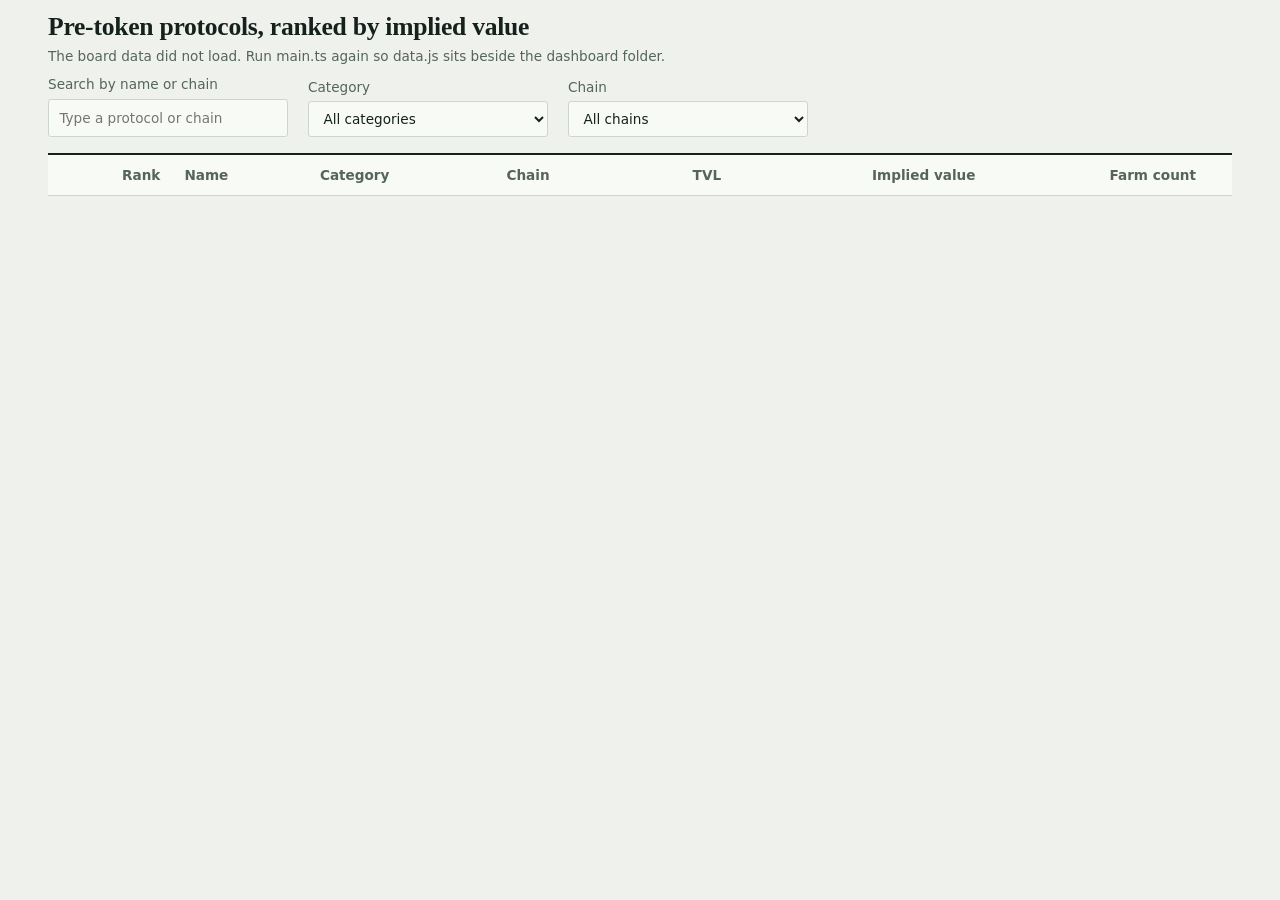
==== dashboard/index.html @ 95550960 "radar: model, dashboard, screenshots, dossier" ====
<!doctype html>
<html lang="en">
<head>
<meta charset="utf-8">
<meta name="viewport" content="width=device-width, initial-scale=1">
<title>Token Radar: pre-token protocols ranked by implied value</title>
<link rel="stylesheet" href="app.css">
</head>
<body>
<a class="skip" href="#board">Skip to the board</a>
<header class="top">
  <h1>Pre-token protocols, ranked by implied value</h1>
  <p id="meta" class="meta"></p>
</header>
<main class="layout">
  <section class="board-wrap" aria-label="Ranked board">
    <form class="filters" role="search" onsubmit="return false">
      <label>Search by name or chain
        <input id="q" type="search" autocomplete="off" placeholder="Type a protocol or chain">
      </label>
      <label>Category
        <select id="category"><option value="all">All categories</option></select>
      </label>
      <label>Chain
        <select id="chain"><option value="all">All chains</option></select>
      </label>
      <p id="count" class="count" aria-live="polite"></p>
    </form>
    <div class="table-scroll">
      <table id="board" tabindex="-1">
        <caption class="sr">Protocols with no token, highest implied value first. Select a row to see its farm steps.</caption>
        <thead>
          <tr>
            <th scope="col" class="num" aria-sort="none" data-sort="rank"><button type="button" class="sort">Rank<span class="arrow" aria-hidden="true"></span></button></th>
            <th scope="col">Name</th>
            <th scope="col">Category</th>
            <th scope="col">Chain</th>
            <th scope="col" class="num" aria-sort="none" data-sort="tvl"><button type="button" class="sort">TVL<span class="arrow" aria-hidden="true"></span></button></th>
            <th scope="col" class="num" aria-sort="none" data-sort="implied"><button type="button" class="sort">Implied value<span class="arrow" aria-hidden="true"></span></button></th>
            <th scope="col" class="num">Farm count</th>
            <th scope="col" class="go"><span class="sr">Open</span></th>
          </tr>
        </thead>
        <tbody id="rows"></tbody>
      </table>
    </div>
    <p id="empty" class="empty" hidden>No protocol matches. Clear the search or pick All categories.</p>
  </section>
  <aside id="detail" class="detail" aria-label="Protocol details" hidden></aside>
</main>
<script src="../data.js"></script>
<script src="app.js"></script>
</body>
</html>
---- dashboard/app.css ----
:root {
  --paper: #eef1ec;
  --panel: #f8faf6;
  --ink: #15211d;
  --muted: #55645d;
  --rule: #cdd6cd;
  --sweep: #1d5c4a;
  --sweep-soft: #d7e8df;
  --warn: #8a4b12;
  --serif: "Iowan Old Style", "Palatino Linotype", Palatino, Georgia, serif;
  --sans: system-ui, -apple-system, "Segoe UI", Roboto, sans-serif;
}
* { box-sizing: border-box; }
html { background: var(--paper); color: var(--ink); font: 16px/1.5 var(--sans); }
body { margin: 0; }
.sr { position: absolute; width: 1px; height: 1px; overflow: hidden; clip: rect(0 0 0 0); white-space: nowrap; }
.skip { position: absolute; left: -999px; top: 0; background: var(--ink); color: #fff; padding: .5rem 1rem; }
.skip:focus { left: 0; z-index: 10; }
:focus-visible { outline: 3px solid var(--sweep); outline-offset: 2px; }

.top { padding: .75rem clamp(1rem, 4vw, 3rem) .5rem; max-height: 30vh; overflow: hidden; }
.top h1 { font: 600 clamp(1.2rem, 2.2vw, 1.6rem)/1.2 var(--serif); margin: 0 0 .2rem; letter-spacing: -.01em; }
.meta { margin: 0; color: var(--muted); max-width: 90ch; font-size: .85rem; }

.layout { display: grid; grid-template-columns: minmax(0, 1fr); gap: 1.5rem; padding: 0 clamp(1rem, 4vw, 3rem) 3rem; align-items: start; }
.layout.has-detail { grid-template-columns: minmax(0, 1fr) minmax(300px, 400px); }

.filters { display: flex; flex-wrap: wrap; gap: 1rem 1.25rem; align-items: end; margin-bottom: 1rem; }
.filters label { display: grid; gap: .25rem; font-size: .85rem; color: var(--muted); }
.filters input, .filters select { font: inherit; color: var(--ink); background: var(--panel); border: 1px solid var(--rule); border-radius: 3px; padding: .5rem .65rem; min-width: 15rem; }
.count { margin: 0 0 .5rem; font-size: .9rem; color: var(--muted); }

.table-scroll { overflow-x: auto; border-top: 2px solid var(--ink); background: var(--panel); }
table { width: 100%; border-collapse: collapse; font-size: .95rem; }
th, td { padding: .6rem .75rem; text-align: left; border-bottom: 1px solid var(--rule); white-space: nowrap; }
th { font-weight: 600; font-size: .85rem; color: var(--muted); background: var(--panel); position: sticky; top: 0; }
.num { text-align: right; font-variant-numeric: tabular-nums; }
td.name { font: 600 1.05rem var(--serif); white-space: normal; min-width: 11rem; }
td.name button { all: unset; cursor: pointer; border-bottom: 1px solid transparent; }
td.name button:hover { border-bottom-color: var(--sweep); }
td.name button:focus-visible { outline: 3px solid var(--sweep); outline-offset: 2px; }
td.chain { white-space: normal; max-width: 14rem; }
tbody tr { cursor: pointer; }
tbody tr:hover { background: var(--sweep-soft); }
tbody tr[aria-selected="true"] { background: var(--sweep-soft); box-shadow: inset 4px 0 0 var(--sweep); }
td.implied { font-weight: 700; color: var(--sweep); }
.empty { padding: 1.5rem 0; color: var(--muted); }

.detail { position: sticky; top: 1rem; background: var(--panel); border: 1px solid var(--rule); border-top: 4px solid var(--sweep); padding: 1.25rem; max-height: calc(100vh - 2rem); overflow-y: auto; }
.detail[hidden], .empty[hidden] { display: none; }
.detail-head { display: flex; justify-content: space-between; gap: 1rem; }
.detail h2 { font: 600 1.6rem/1.15 var(--serif); margin: 0 0 .25rem; }
.detail .sub { margin: 0; color: var(--muted); font-size: .9rem; }
.close { font: inherit; background: none; border: 1px solid var(--ink); border-radius: 3px; padding: .3rem .7rem; cursor: pointer; align-self: start; color: var(--ink); }
.close:hover { background: var(--ink); color: var(--panel); }
.facts { display: grid; grid-template-columns: 1fr 1fr; gap: .75rem 1rem; margin: 1.25rem 0; }
.facts div { border-left: 2px solid var(--rule); padding-left: .6rem; }
.facts dt { font-size: .8rem; color: var(--muted); }
.facts dd { margin: 0; font-weight: 600; font-variant-numeric: tabular-nums; }
.detail h3 { font: 600 1.05rem var(--serif); margin: 1rem 0 .5rem; }
.steps { margin: 0; padding-left: 1.4rem; display: grid; gap: .8rem; }
.steps li::marker { color: var(--sweep); font-weight: 700; }
.steps .meta-line { display: block; font-size: .82rem; color: var(--muted); margin-top: .15rem; }
.note { font-size: .82rem; color: var(--warn); margin-top: 1rem; }

@media (max-width: 900px) {
  .layout.has-detail { grid-template-columns: minmax(0, 1fr); }
  .detail { position: static; max-height: none; order: -1; }
  .filters input, .filters select { min-width: 0; width: 100%; }
  .filters label { flex: 1 1 14rem; }
}
@media (prefers-reduced-motion: no-preference) {
  .detail:not([hidden]) { animation: open .18s ease-out; }
  @keyframes open { from { opacity: 0; transform: translateX(12px); } to { opacity: 1; transform: none; } }
}

button.sort { all: unset; cursor: pointer; font: inherit; color: inherit; }
button.sort:hover, th[aria-sort="ascending"] button.sort, th[aria-sort="descending"] button.sort { color: var(--sweep); text-decoration: underline; }
button.sort:focus-visible { outline: 3px solid var(--sweep); outline-offset: 2px; }
td.go, th.go { width: 1.5rem; text-align: center; color: var(--muted); font-size: 1.4rem; line-height: 1; }
tbody tr:hover td.go, tbody tr[aria-selected="true"] td.go { color: var(--sweep); }
tbody tr[aria-selected="true"] td.go { transform: rotate(90deg); }
.build { border: 1px solid var(--rule); border-left: 3px solid var(--sweep); padding: .6rem .8rem; margin-bottom: 1rem; }
.build h3 { margin-top: 0; }
.build .formula { font: .82rem/1.4 ui-monospace, Menlo, Consolas, monospace; margin: 0 0 .6rem; }
.build .sub { margin: 0 0 .3rem; }
.drivers { margin: 0 0 .6rem; padding-left: 1.4rem; display: grid; gap: .4rem; font-size: .9rem; }
.band { margin: 0; font-weight: 600; }
.band .meta-line { display: block; font-weight: 400; font-size: .8rem; color: var(--muted); }
.drivers .meta-line { display: block; font-size: .8rem; color: var(--muted); }
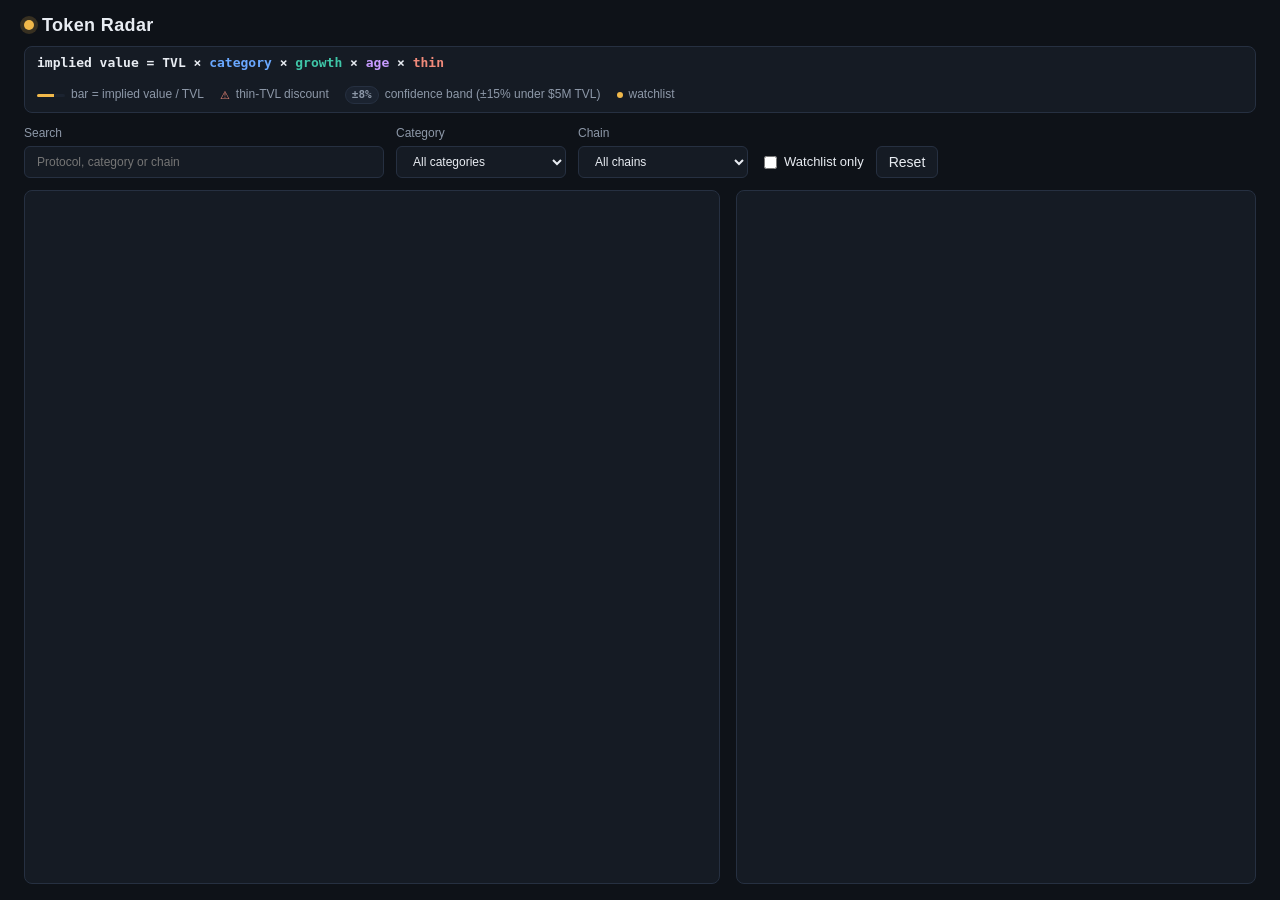
==== commit f00c327b: "radar: real category multipliers, sortable headers, clearer labels" ====
--- a/dashboard/index.html
+++ b/dashboard/index.html
@@ -3,51 +3,42 @@
 <head>
 <meta charset="utf-8">
 <meta name="viewport" content="width=device-width, initial-scale=1">
-<title>Token Radar: pre-token protocols ranked by implied value</title>
+<title>Token Radar · pre-token protocols by implied value</title>
 <link rel="stylesheet" href="app.css">
 </head>
 <body>
-<a class="skip" href="#board">Skip to the board</a>
 <header class="top">
-  <h1>Pre-token protocols, ranked by implied value</h1>
+  <div class="brand"><span class="dot" aria-hidden="true"></span><h1>Token Radar</h1></div>
   <p id="meta" class="meta"></p>
 </header>
+
+<section class="legend" aria-label="How implied value is computed">
+  <code class="formula">implied value = TVL × <b class="c-cat">category</b> × <b class="c-gro">growth</b> × <b class="c-age">age</b> × <b class="c-thin">thin</b></code>
+  <ul id="legend-terms" class="terms"></ul>
+  <p class="keys"><span class="key"><i class="kbar"><i></i></i> bar = implied value / TVL</span><span class="key"><span class="warn">⚠</span> thin-TVL discount</span><span class="key"><span class="chip">±8%</span> confidence band (±15% under $5M TVL)</span><span class="key"><span class="wdot"></span> watchlist</span></p>
+</section>
+
+<form class="filters" role="search" onsubmit="return false">
+  <label class="grow">Search<input id="q" type="search" autocomplete="off" placeholder="Protocol, category or chain"></label>
+  <label>Category<select id="category"><option value="">All categories</option></select></label>
+  <label>Chain<select id="chain"><option value="">All chains</option></select></label>
+  <label class="check"><input id="watch" type="checkbox"> Watchlist only</label>
+  <button id="reset" type="button">Reset</button>
+  <p id="count" class="count" aria-live="polite"></p>
+</form>
+
 <main class="layout">
-  <section class="board-wrap" aria-label="Ranked board">
-    <form class="filters" role="search" onsubmit="return false">
-      <label>Search by name or chain
-        <input id="q" type="search" autocomplete="off" placeholder="Type a protocol or chain">
-      </label>
-      <label>Category
-        <select id="category"><option value="all">All categories</option></select>
-      </label>
-      <label>Chain
-        <select id="chain"><option value="all">All chains</option></select>
-      </label>
-      <p id="count" class="count" aria-live="polite"></p>
-    </form>
-    <div class="table-scroll">
-      <table id="board" tabindex="-1">
-        <caption class="sr">Protocols with no token, highest implied value first. Select a row to see its farm steps.</caption>
-        <thead>
-          <tr>
-            <th scope="col" class="num" aria-sort="none" data-sort="rank"><button type="button" class="sort">Rank<span class="arrow" aria-hidden="true"></span></button></th>
-            <th scope="col">Name</th>
-            <th scope="col">Category</th>
-            <th scope="col">Chain</th>
-            <th scope="col" class="num" aria-sort="none" data-sort="tvl"><button type="button" class="sort">TVL<span class="arrow" aria-hidden="true"></span></button></th>
-            <th scope="col" class="num" aria-sort="none" data-sort="implied"><button type="button" class="sort">Implied value<span class="arrow" aria-hidden="true"></span></button></th>
-            <th scope="col" class="num">Farm count</th>
-            <th scope="col" class="go"><span class="sr">Open</span></th>
-          </tr>
-        </thead>
-        <tbody id="rows"></tbody>
-      </table>
-    </div>
-    <p id="empty" class="empty" hidden>No protocol matches. Clear the search or pick All categories.</p>
-  </section>
-  <aside id="detail" class="detail" aria-label="Protocol details" hidden></aside>
+  <div class="table-scroll">
+    <table id="board">
+      <caption class="sr">Pre-token protocols. Click a column header to sort, click a row to open its detail.</caption>
+      <thead><tr id="head"></tr></thead>
+      <tbody id="rows"></tbody>
+    </table>
+    <p id="empty" class="empty" hidden>No protocol matches these filters.</p>
+  </div>
+  <aside id="detail" class="detail" aria-live="polite" aria-label="Protocol detail"></aside>
 </main>
+
 <script src="../data.js"></script>
 <script src="app.js"></script>
 </body>
--- a/dashboard/app.css
+++ b/dashboard/app.css
@@ -1,90 +1,146 @@
 :root {
-  --paper: #eef1ec;
-  --panel: #f8faf6;
-  --ink: #15211d;
-  --muted: #55645d;
-  --rule: #cdd6cd;
-  --sweep: #1d5c4a;
-  --sweep-soft: #d7e8df;
-  --warn: #8a4b12;
-  --serif: "Iowan Old Style", "Palatino Linotype", Palatino, Georgia, serif;
-  --sans: system-ui, -apple-system, "Segoe UI", Roboto, sans-serif;
+  --bg: #0e1218;
+  --panel: #151b24;
+  --panel-2: #1b2330;
+  --line: #263041;
+  --text: #e8ecf2;
+  --muted: #8d98a8;
+  --accent: #f0b84a;
+  --cat: #6aa8ff;
+  --gro: #3fc6a8;
+  --age: #c79bff;
+  --thin: #f08a7a;
+  --up: #3fc6a8;
+  --down: #ef7d70;
+  --s1: 4px;
+  --s2: 8px;
+  --s3: 12px;
+  --s4: 16px;
+  --s5: 24px;
+  --mono: ui-monospace, "SF Mono", "JetBrains Mono", Menlo, Consolas, monospace;
 }
 * { box-sizing: border-box; }
-html { background: var(--paper); color: var(--ink); font: 16px/1.5 var(--sans); }
-body { margin: 0; }
-.sr { position: absolute; width: 1px; height: 1px; overflow: hidden; clip: rect(0 0 0 0); white-space: nowrap; }
-.skip { position: absolute; left: -999px; top: 0; background: var(--ink); color: #fff; padding: .5rem 1rem; }
-.skip:focus { left: 0; z-index: 10; }
-:focus-visible { outline: 3px solid var(--sweep); outline-offset: 2px; }
+html, body { margin: 0; height: 100%; }
+body {
+  display: flex; flex-direction: column;
+  background: var(--bg); color: var(--text);
+  font: 14px/1.45 -apple-system, "Segoe UI", Inter, Roboto, "Helvetica Neue", Arial, sans-serif;
+  font-variant-numeric: tabular-nums;
+}
+.sr { position: absolute; width: 1px; height: 1px; overflow: hidden; clip: rect(0 0 0 0); }
 
-.top { padding: .75rem clamp(1rem, 4vw, 3rem) .5rem; max-height: 30vh; overflow: hidden; }
-.top h1 { font: 600 clamp(1.2rem, 2.2vw, 1.6rem)/1.2 var(--serif); margin: 0 0 .2rem; letter-spacing: -.01em; }
-.meta { margin: 0; color: var(--muted); max-width: 90ch; font-size: .85rem; }
+.top { display: flex; align-items: baseline; gap: var(--s4); padding: var(--s3) var(--s5) var(--s2); }
+.brand { display: flex; align-items: center; gap: var(--s2); }
+.dot { width: 10px; height: 10px; border-radius: 50%; background: var(--accent); box-shadow: 0 0 0 4px rgba(240,184,74,.18); }
+h1 { margin: 0; font-size: 18px; letter-spacing: .02em; }
+.meta { margin: 0; color: var(--muted); font-size: 13px; }
+.meta b { color: var(--text); font-weight: 600; }
 
-.layout { display: grid; grid-template-columns: minmax(0, 1fr); gap: 1.5rem; padding: 0 clamp(1rem, 4vw, 3rem) 3rem; align-items: start; }
-.layout.has-detail { grid-template-columns: minmax(0, 1fr) minmax(300px, 400px); }
+.legend { display: flex; align-items: center; gap: var(--s4); margin: 0 var(--s5) var(--s3); padding: var(--s2) var(--s3); background: var(--panel); border: 1px solid var(--line); border-radius: 8px; }
+.formula { font: 600 13px var(--mono); white-space: nowrap; }
+.formula b { font-weight: 700; }
+.terms { flex: 1; display: grid; grid-template-columns: 1fr 1fr; gap: var(--s1) var(--s5); margin: 0; padding: 0; list-style: none; color: var(--muted); font-size: 12px; }
+.terms li::before { content: ""; display: inline-block; width: 8px; height: 8px; border-radius: 2px; margin-right: 6px; background: var(--k); }
+.terms b { color: var(--text); font-weight: 600; }
+.c-cat { color: var(--cat); } .c-gro { color: var(--gro); } .c-age { color: var(--age); } .c-thin { color: var(--thin); }
 
-.filters { display: flex; flex-wrap: wrap; gap: 1rem 1.25rem; align-items: end; margin-bottom: 1rem; }
-.filters label { display: grid; gap: .25rem; font-size: .85rem; color: var(--muted); }
-.filters input, .filters select { font: inherit; color: var(--ink); background: var(--panel); border: 1px solid var(--rule); border-radius: 3px; padding: .5rem .65rem; min-width: 15rem; }
-.count { margin: 0 0 .5rem; font-size: .9rem; color: var(--muted); }
+.filters { display: flex; align-items: end; gap: var(--s3); padding: 0 var(--s5) var(--s3); }
+.filters label { display: flex; flex-direction: column; gap: var(--s1); color: var(--muted); font-size: 12px; }
+.filters .grow { flex: 1; max-width: 360px; }
+input[type=search], select, button {
+  height: 32px; padding: 0 var(--s3); background: var(--panel); color: var(--text);
+  border: 1px solid var(--line); border-radius: 6px; font: inherit;
+}
+select { min-width: 170px; }
+button { cursor: pointer; }
+button:hover, select:hover, input:hover { border-color: #3a475d; }
+:focus-visible { outline: 2px solid var(--accent); outline-offset: 1px; }
+.filters .check { flex-direction: row; align-items: center; height: 32px; color: var(--text); font-size: 13px; }
+.count { margin: 0 0 0 auto; height: 32px; display: flex; align-items: center; color: var(--muted); font-size: 13px; }
 
-.table-scroll { overflow-x: auto; border-top: 2px solid var(--ink); background: var(--panel); }
-table { width: 100%; border-collapse: collapse; font-size: .95rem; }
-th, td { padding: .6rem .75rem; text-align: left; border-bottom: 1px solid var(--rule); white-space: nowrap; }
-th { font-weight: 600; font-size: .85rem; color: var(--muted); background: var(--panel); position: sticky; top: 0; }
-.num { text-align: right; font-variant-numeric: tabular-nums; }
-td.name { font: 600 1.05rem var(--serif); white-space: normal; min-width: 11rem; }
-td.name button { all: unset; cursor: pointer; border-bottom: 1px solid transparent; }
-td.name button:hover { border-bottom-color: var(--sweep); }
-td.name button:focus-visible { outline: 3px solid var(--sweep); outline-offset: 2px; }
-td.chain { white-space: normal; max-width: 14rem; }
+.layout { flex: 1; min-height: 0; display: grid; grid-template-columns: minmax(0, 1fr) 520px; gap: var(--s4); padding: 0 var(--s5) var(--s4); }
+.table-scroll { overflow: auto; background: var(--panel); border: 1px solid var(--line); border-radius: 8px; }
+table { width: 100%; border-collapse: collapse; }
+#board { table-layout: fixed; }
+#board th:nth-child(1) { width: 62px; } #board th:nth-child(2) { width: 21%; } #board th:nth-child(3) { width: 16%; } #board th:nth-child(4) { width: 14%; }
+#board th:nth-child(5) { width: 84px; } #board th:nth-child(6) { width: 74px; } #board th:nth-child(7) { width: 176px; } #board th:nth-child(8) { width: 124px; }
+th { position: sticky; top: 0; z-index: 1; background: var(--panel-2); text-align: left; font-size: 12px; font-weight: 600; color: var(--muted); border-bottom: 1px solid var(--line); padding: 0; white-space: nowrap; }
+th button { all: unset; box-sizing: border-box; display: flex; align-items: center; gap: 4px; width: 100%; padding: 9px 10px; white-space: nowrap; cursor: pointer; }
+th.num button { justify-content: flex-end; }
+th button:hover { color: var(--text); }
+th[aria-sort=ascending] button, th[aria-sort=descending] button { color: var(--accent); }
+th[aria-sort=ascending] .arr::after { content: "▲"; }
+th[aria-sort=descending] .arr::after { content: "▼"; }
+.arr::after { content: "⇅"; }
+th[aria-sort=none] .arr { opacity: .45; }
+.arr { font-size: 10px; width: 10px; }
+th[aria-sort=ascending] .arr, th[aria-sort=descending] .arr { font-size: 9px; }
+td { padding: 7px 10px; border-bottom: 1px solid #1d2531; white-space: nowrap; overflow: hidden; text-overflow: ellipsis; max-width: 150px; }
+td.name { max-width: 210px; }
+td.num, th.num { text-align: right; font-family: var(--mono); font-size: 13px; }
 tbody tr { cursor: pointer; }
-tbody tr:hover { background: var(--sweep-soft); }
-tbody tr[aria-selected="true"] { background: var(--sweep-soft); box-shadow: inset 4px 0 0 var(--sweep); }
-td.implied { font-weight: 700; color: var(--sweep); }
-.empty { padding: 1.5rem 0; color: var(--muted); }
+tbody tr:hover { background: #19212d; }
+tbody tr.sel { background: rgba(240,184,74,.12); box-shadow: inset 3px 0 0 var(--accent); }
+td.name { font-weight: 600; }
+td.name .w { display: inline-block; width: 6px; height: 6px; margin-right: 7px; border-radius: 50%; background: var(--accent); vertical-align: 2px; }
+td.muted { color: var(--muted); }
+.up { color: var(--up); } .down { color: var(--down); }
+.val { color: var(--accent); font-weight: 600; }
+.empty { padding: var(--s5); color: var(--muted); text-align: center; }
 
-.detail { position: sticky; top: 1rem; background: var(--panel); border: 1px solid var(--rule); border-top: 4px solid var(--sweep); padding: 1.25rem; max-height: calc(100vh - 2rem); overflow-y: auto; }
-.detail[hidden], .empty[hidden] { display: none; }
-.detail-head { display: flex; justify-content: space-between; gap: 1rem; }
-.detail h2 { font: 600 1.6rem/1.15 var(--serif); margin: 0 0 .25rem; }
-.detail .sub { margin: 0; color: var(--muted); font-size: .9rem; }
-.close { font: inherit; background: none; border: 1px solid var(--ink); border-radius: 3px; padding: .3rem .7rem; cursor: pointer; align-self: start; color: var(--ink); }
-.close:hover { background: var(--ink); color: var(--panel); }
-.facts { display: grid; grid-template-columns: 1fr 1fr; gap: .75rem 1rem; margin: 1.25rem 0; }
-.facts div { border-left: 2px solid var(--rule); padding-left: .6rem; }
-.facts dt { font-size: .8rem; color: var(--muted); }
-.facts dd { margin: 0; font-weight: 600; font-variant-numeric: tabular-nums; }
-.detail h3 { font: 600 1.05rem var(--serif); margin: 1rem 0 .5rem; }
-.steps { margin: 0; padding-left: 1.4rem; display: grid; gap: .8rem; }
-.steps li::marker { color: var(--sweep); font-weight: 700; }
-.steps .meta-line { display: block; font-size: .82rem; color: var(--muted); margin-top: .15rem; }
-.note { font-size: .82rem; color: var(--warn); margin-top: 1rem; }
+.detail { overflow: auto; background: var(--panel); border: 1px solid var(--line); border-radius: 8px; padding: var(--s4); }
+.detail h2 { margin: 0; font-size: 20px; }
+.detail h3 { margin: var(--s4) 0 var(--s2); font-size: 11px; font-weight: 600; letter-spacing: .08em; text-transform: uppercase; color: var(--muted); }
+.sub { margin: 2px 0 0; color: var(--muted); font-size: 13px; }
+.big { display: flex; align-items: baseline; gap: var(--s3); margin-top: var(--s3); }
+.big .n { font: 700 30px var(--mono); color: var(--accent); }
+.big .l { color: var(--muted); font-size: 12px; }
+.band { margin-top: var(--s2); }
+.band .bar { position: relative; height: 8px; border-radius: 4px; background: var(--panel-2); }
+.band .rng { position: absolute; top: 0; bottom: 0; border-radius: 4px; background: linear-gradient(90deg, rgba(240,184,74,.25), rgba(240,184,74,.7), rgba(240,184,74,.25)); }
+.band .mid { position: absolute; top: -3px; width: 2px; height: 14px; background: var(--text); }
+.band .lab { display: flex; justify-content: space-between; margin-top: var(--s1); font: 12px var(--mono); color: var(--muted); }
+.factors { display: grid; grid-template-columns: repeat(4, 1fr); gap: var(--s2); }
+.fac { background: var(--panel-2); border-radius: 6px; padding: var(--s2) var(--s3); border-top: 3px solid var(--k); }
+.fac .k { font-size: 11px; color: var(--muted); }
+.fac .v { font: 700 18px var(--mono); color: var(--k); }
+.fac .why { margin-top: 2px; font-size: 11px; line-height: 1.35; color: var(--muted); }
+.eq { margin: var(--s2) 0 0; font: 12px var(--mono); color: var(--muted); }
+.eq b { color: var(--text); }
+.farm { width: 100%; font-size: 12px; }
+.farm th { position: static; padding: 6px var(--s2); }
+.farm { table-layout: fixed; }
+.farm th:nth-child(1) { width: 26px; } .farm th:nth-child(3) { width: 138px; } .farm th:nth-child(4) { width: 70px; }
+.farm td { overflow: visible; text-overflow: clip; }
+.farm td { padding: 5px var(--s2); white-space: normal; max-width: none; vertical-align: top; line-height: 1.35; }
+.farm td.i { color: var(--muted); width: 18px; }
+.farm td.c, .farm td.t { font-family: var(--mono); white-space: nowrap; text-align: right; }
+.farm tfoot td { font-weight: 600; border-bottom: 0; color: var(--text); }
+.hint { color: var(--muted); }
+.hint h2 { color: var(--text); }
+.mults { display: grid; grid-template-columns: auto 1fr; gap: 2px var(--s4); margin: var(--s2) 0 0; font: 12px var(--mono); }
+.mults dt { color: var(--muted); } .mults dd { margin: 0; text-align: right; color: var(--cat); }
 
-@media (max-width: 900px) {
-  .layout.has-detail { grid-template-columns: minmax(0, 1fr); }
-  .detail { position: static; max-height: none; order: -1; }
-  .filters input, .filters select { min-width: 0; width: 100%; }
-  .filters label { flex: 1 1 14rem; }
-}
-@media (prefers-reduced-motion: no-preference) {
-  .detail:not([hidden]) { animation: open .18s ease-out; }
-  @keyframes open { from { opacity: 0; transform: translateX(12px); } to { opacity: 1; transform: none; } }
+@media (max-width: 1100px) {
+  .layout { grid-template-columns: 1fr; }
+  .legend { flex-direction: column; align-items: start; }
+  .filters { flex-wrap: wrap; }
 }
 
-button.sort { all: unset; cursor: pointer; font: inherit; color: inherit; }
-button.sort:hover, th[aria-sort="ascending"] button.sort, th[aria-sort="descending"] button.sort { color: var(--sweep); text-decoration: underline; }
-button.sort:focus-visible { outline: 3px solid var(--sweep); outline-offset: 2px; }
-td.go, th.go { width: 1.5rem; text-align: center; color: var(--muted); font-size: 1.4rem; line-height: 1; }
-tbody tr:hover td.go, tbody tr[aria-selected="true"] td.go { color: var(--sweep); }
-tbody tr[aria-selected="true"] td.go { transform: rotate(90deg); }
-.build { border: 1px solid var(--rule); border-left: 3px solid var(--sweep); padding: .6rem .8rem; margin-bottom: 1rem; }
-.build h3 { margin-top: 0; }
-.build .formula { font: .82rem/1.4 ui-monospace, Menlo, Consolas, monospace; margin: 0 0 .6rem; }
-.build .sub { margin: 0 0 .3rem; }
-.drivers { margin: 0 0 .6rem; padding-left: 1.4rem; display: grid; gap: .4rem; font-size: .9rem; }
-.band { margin: 0; font-weight: 600; }
-.band .meta-line { display: block; font-weight: 400; font-size: .8rem; color: var(--muted); }
-.drivers .meta-line { display: block; font-size: .8rem; color: var(--muted); }
+.chip { display: inline-block; padding: 0 6px; border: 1px solid var(--line); border-radius: 9px; background: var(--panel-2); color: var(--muted); font: 600 11px/16px var(--mono); }
+.vtop { display: flex; align-items: center; justify-content: flex-end; gap: 6px; }
+.vnum { min-width: 48px; text-align: right; }
+.warn { color: var(--thin); font-size: 11px; line-height: 1; font-weight: 400; }
+.ratio { height: 3px; margin-top: 3px; border-radius: 2px; background: var(--panel-2); overflow: hidden; }
+.ratio i { display: block; height: 100%; background: var(--accent); opacity: .75; }
+td.val { overflow: visible; max-width: none; padding-top: 5px; padding-bottom: 5px; }
+.keys { display: flex; flex-wrap: wrap; gap: var(--s1) var(--s4); margin: 0; flex-basis: 100%; color: var(--muted); font-size: 12px; }
+.legend { flex-wrap: wrap; }
+.key { display: inline-flex; align-items: center; gap: 6px; }
+.kbar { display: inline-block; width: 28px; height: 3px; border-radius: 2px; background: var(--panel-2); overflow: hidden; }
+.kbar i { display: block; width: 60%; height: 100%; background: var(--accent); }
+.wdot { width: 6px; height: 6px; border-radius: 50%; background: var(--accent); }
+.big .chip { align-self: center; }
+.big .rangeTxt { font: 12px var(--mono); color: var(--text); }
+
+th.num { font-family: inherit; font-size: 12px; }
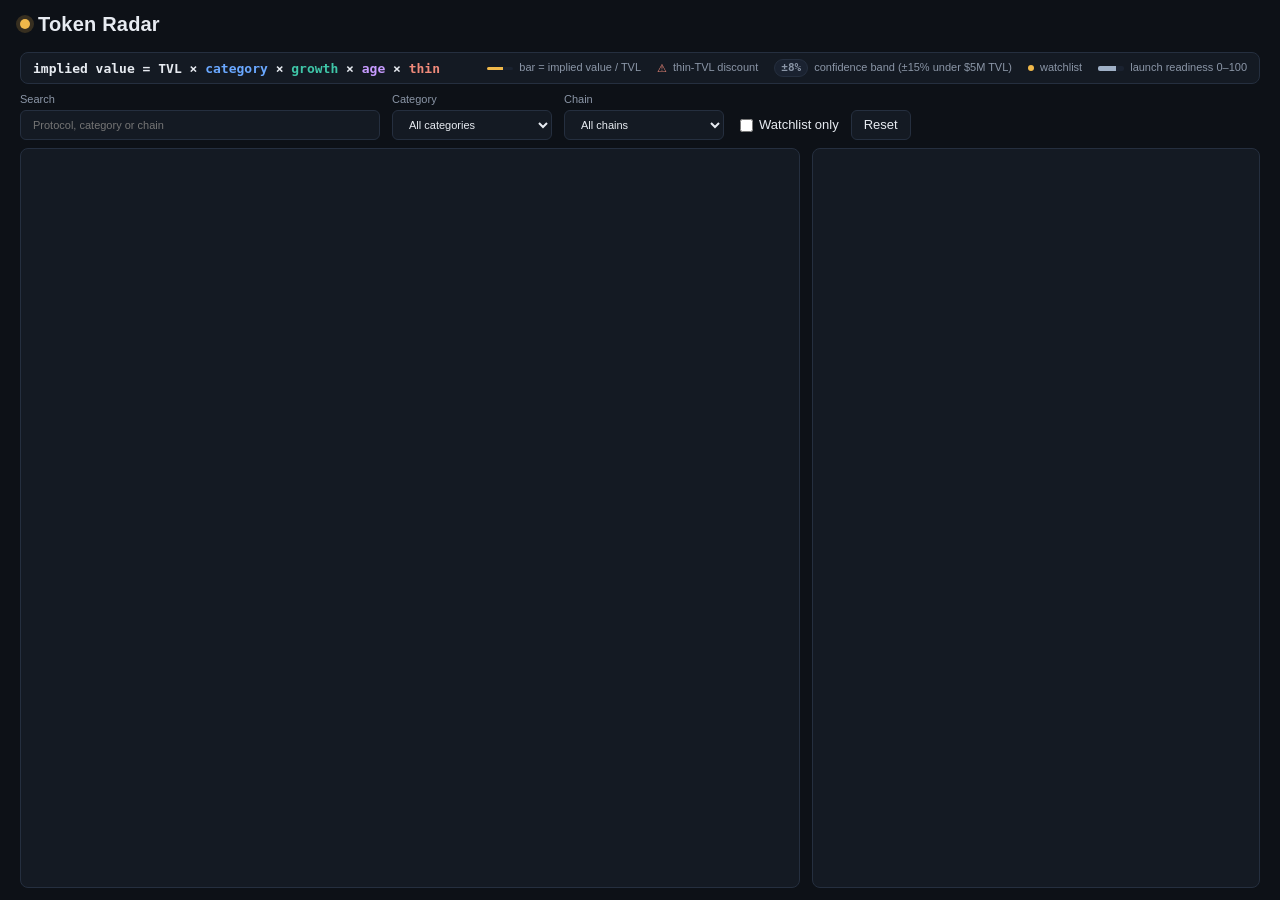
==== commit 6935152e: "radar v3: readiness, why-lines, formula trace, stat strip" ====
--- a/dashboard/index.html
+++ b/dashboard/index.html
@@ -12,10 +12,11 @@
   <p id="meta" class="meta"></p>
 </header>
 
+<section class="strip" id="strip" aria-label="Summary of the rows shown"></section>
+
 <section class="legend" aria-label="How implied value is computed">
-  <code class="formula">implied value = TVL × <b class="c-cat">category</b> × <b class="c-gro">growth</b> × <b class="c-age">age</b> × <b class="c-thin">thin</b></code>
-  <ul id="legend-terms" class="terms"></ul>
-  <p class="keys"><span class="key"><i class="kbar"><i></i></i> bar = implied value / TVL</span><span class="key"><span class="warn">⚠</span> thin-TVL discount</span><span class="key"><span class="chip">±8%</span> confidence band (±15% under $5M TVL)</span><span class="key"><span class="wdot"></span> watchlist</span></p>
+  <code class="formula">implied value = TVL × <b class="c-cat" title="What the market pays for the business">category</b> × <b class="c-gro" title="7-day change, compounded to 90 days and damped">growth</b> × <b class="c-age" title="Time listed with no token">age</b> × <b class="c-thin" title="Discount when TVL is under $5M">thin</b></code>
+  <p class="keys"><span class="key"><i class="kbar"><i></i></i> bar = implied value / TVL</span><span class="key"><span class="warn">⚠</span> thin-TVL discount</span><span class="key"><span class="chip">±8%</span> confidence band (±15% under $5M TVL)</span><span class="key"><span class="wdot"></span> watchlist</span><span class="key"><i class="rmini"><i></i></i> launch readiness 0–100</span></p>
 </section>
 
 <form class="filters" role="search" onsubmit="return false">
--- a/dashboard/app.css
+++ b/dashboard/app.css
@@ -1,22 +1,30 @@
 :root {
-  --bg: #0e1218;
-  --panel: #151b24;
-  --panel-2: #1b2330;
-  --line: #263041;
-  --text: #e8ecf2;
-  --muted: #8d98a8;
+  --bg: #0d1117;
+  --panel: #141a23;
+  --panel-2: #1a2230;
+  --line: #252f3f;
+  --line-2: #1c2431;
+  --text: #e7ebf1;
+  --muted: #8b96a7;
   --accent: #f0b84a;
   --cat: #6aa8ff;
   --gro: #3fc6a8;
   --age: #c79bff;
   --thin: #f08a7a;
+  --tvl: #e7ebf1;
+  --dur: #9fb0c6;
   --up: #3fc6a8;
   --down: #ef7d70;
   --s1: 4px;
   --s2: 8px;
   --s3: 12px;
   --s4: 16px;
-  --s5: 24px;
+  --s5: 20px;
+  /* type scale: title 20, section 12 caps, table 13, caption 11 */
+  --t-title: 20px;
+  --t-section: 12px;
+  --t-table: 13px;
+  --t-cap: 11px;
   --mono: ui-monospace, "SF Mono", "JetBrains Mono", Menlo, Consolas, monospace;
 }
 * { box-sizing: border-box; }
@@ -24,48 +32,59 @@
 body {
   display: flex; flex-direction: column;
   background: var(--bg); color: var(--text);
-  font: 14px/1.45 -apple-system, "Segoe UI", Inter, Roboto, "Helvetica Neue", Arial, sans-serif;
+  font: var(--t-table)/1.4 -apple-system, "Segoe UI", Inter, Roboto, "Helvetica Neue", Arial, sans-serif;
   font-variant-numeric: tabular-nums;
 }
 .sr { position: absolute; width: 1px; height: 1px; overflow: hidden; clip: rect(0 0 0 0); }
+mark { background: rgba(240,184,74,.28); color: #fff; border-radius: 2px; padding: 0 1px; }
 
 .top { display: flex; align-items: baseline; gap: var(--s4); padding: var(--s3) var(--s5) var(--s2); }
 .brand { display: flex; align-items: center; gap: var(--s2); }
 .dot { width: 10px; height: 10px; border-radius: 50%; background: var(--accent); box-shadow: 0 0 0 4px rgba(240,184,74,.18); }
-h1 { margin: 0; font-size: 18px; letter-spacing: .02em; }
-.meta { margin: 0; color: var(--muted); font-size: 13px; }
+h1 { margin: 0; font-size: var(--t-title); font-weight: 650; letter-spacing: .01em; line-height: 1.2; }
+.meta { margin: 0; color: var(--muted); font-size: var(--t-cap); }
 .meta b { color: var(--text); font-weight: 600; }
 
-.legend { display: flex; align-items: center; gap: var(--s4); margin: 0 var(--s5) var(--s3); padding: var(--s2) var(--s3); background: var(--panel); border: 1px solid var(--line); border-radius: 8px; }
-.formula { font: 600 13px var(--mono); white-space: nowrap; }
-.formula b { font-weight: 700; }
-.terms { flex: 1; display: grid; grid-template-columns: 1fr 1fr; gap: var(--s1) var(--s5); margin: 0; padding: 0; list-style: none; color: var(--muted); font-size: 12px; }
-.terms li::before { content: ""; display: inline-block; width: 8px; height: 8px; border-radius: 2px; margin-right: 6px; background: var(--k); }
-.terms b { color: var(--text); font-weight: 600; }
+.strip { display: grid; grid-template-columns: repeat(4, 1fr); gap: var(--s2); margin: 0 var(--s5) var(--s2); }
+.stat { display: flex; align-items: baseline; gap: var(--s2); padding: 6px var(--s3); background: var(--panel); border: 1px solid var(--line); border-radius: 8px; min-width: 0; }
+.sk { font-size: var(--t-cap); color: var(--muted); text-transform: uppercase; letter-spacing: .06em; white-space: nowrap; }
+.sv { font: 700 18px/1.2 var(--mono); color: var(--text); }
+.sc { margin-left: auto; font-size: var(--t-cap); color: var(--muted); white-space: nowrap; overflow: hidden; text-overflow: ellipsis; }
+
+.legend { display: flex; align-items: center; flex-wrap: wrap; gap: var(--s1) var(--s4); margin: 0 var(--s5) var(--s2); padding: 6px var(--s3); background: var(--panel); border: 1px solid var(--line); border-radius: 8px; }
+.formula { font: 600 var(--t-table) var(--mono); white-space: nowrap; }
+.formula b { font-weight: 700; cursor: help; }
 .c-cat { color: var(--cat); } .c-gro { color: var(--gro); } .c-age { color: var(--age); } .c-thin { color: var(--thin); }
+.keys { display: flex; flex-wrap: wrap; gap: var(--s1) var(--s4); margin: 0 0 0 auto; color: var(--muted); font-size: var(--t-cap); }
+.key { display: inline-flex; align-items: center; gap: 6px; }
+.kbar, .rmini { display: inline-block; width: 26px; height: 3px; border-radius: 2px; background: var(--panel-2); overflow: hidden; }
+.kbar i { display: block; width: 60%; height: 100%; background: var(--accent); }
+.rmini { height: 5px; } .rmini i { display: block; width: 70%; height: 100%; background: var(--dur); }
+.wdot { width: 6px; height: 6px; border-radius: 50%; background: var(--accent); }
 
-.filters { display: flex; align-items: end; gap: var(--s3); padding: 0 var(--s5) var(--s3); }
-.filters label { display: flex; flex-direction: column; gap: var(--s1); color: var(--muted); font-size: 12px; }
+.filters { display: flex; align-items: end; gap: var(--s3); padding: 0 var(--s5) var(--s2); }
+.filters label { display: flex; flex-direction: column; gap: 3px; color: var(--muted); font-size: var(--t-cap); }
 .filters .grow { flex: 1; max-width: 360px; }
 input[type=search], select, button {
-  height: 32px; padding: 0 var(--s3); background: var(--panel); color: var(--text);
+  height: 30px; padding: 0 var(--s3); background: var(--panel); color: var(--text);
   border: 1px solid var(--line); border-radius: 6px; font: inherit;
 }
-select { min-width: 170px; }
+select { min-width: 160px; }
 button { cursor: pointer; }
 button:hover, select:hover, input:hover { border-color: #3a475d; }
 :focus-visible { outline: 2px solid var(--accent); outline-offset: 1px; }
-.filters .check { flex-direction: row; align-items: center; height: 32px; color: var(--text); font-size: 13px; }
-.count { margin: 0 0 0 auto; height: 32px; display: flex; align-items: center; color: var(--muted); font-size: 13px; }
+.filters .check { flex-direction: row; align-items: center; height: 30px; color: var(--text); font-size: var(--t-table); }
+.count { margin: 0 0 0 auto; height: 30px; display: flex; align-items: center; color: var(--muted); font-size: var(--t-cap); }
 
-.layout { flex: 1; min-height: 0; display: grid; grid-template-columns: minmax(0, 1fr) 520px; gap: var(--s4); padding: 0 var(--s5) var(--s4); }
+.layout { flex: 1; min-height: 0; display: grid; grid-template-columns: minmax(0, 1fr) 448px; gap: var(--s3); padding: 0 var(--s5) var(--s3); }
 .table-scroll { overflow: auto; background: var(--panel); border: 1px solid var(--line); border-radius: 8px; }
 table { width: 100%; border-collapse: collapse; }
 #board { table-layout: fixed; }
-#board th:nth-child(1) { width: 62px; } #board th:nth-child(2) { width: 21%; } #board th:nth-child(3) { width: 16%; } #board th:nth-child(4) { width: 14%; }
-#board th:nth-child(5) { width: 84px; } #board th:nth-child(6) { width: 74px; } #board th:nth-child(7) { width: 176px; } #board th:nth-child(8) { width: 124px; }
-th { position: sticky; top: 0; z-index: 1; background: var(--panel-2); text-align: left; font-size: 12px; font-weight: 600; color: var(--muted); border-bottom: 1px solid var(--line); padding: 0; white-space: nowrap; }
-th button { all: unset; box-sizing: border-box; display: flex; align-items: center; gap: 4px; width: 100%; padding: 9px 10px; white-space: nowrap; cursor: pointer; }
+#board th:nth-child(1) { width: 46px; } #board th:nth-child(3) { width: 100px; } #board th:nth-child(4) { width: 82px; }
+#board th:nth-child(5) { width: 66px; } #board th:nth-child(6) { width: 64px; } #board th:nth-child(7) { width: 78px; }
+#board th:nth-child(8) { width: 92px; } #board th:nth-child(9) { width: 80px; } #board th:nth-child(10) { width: 104px; }
+th { position: sticky; top: 0; z-index: 1; background: var(--panel-2); text-align: left; font-size: var(--t-cap); font-weight: 600; color: var(--muted); border-bottom: 1px solid var(--line); padding: 0; white-space: nowrap; }
+th button { all: unset; box-sizing: border-box; display: flex; align-items: center; gap: 3px; width: 100%; padding: 8px 8px; white-space: nowrap; cursor: pointer; overflow: hidden; }
 th.num button { justify-content: flex-end; }
 th button:hover { color: var(--text); }
 th[aria-sort=ascending] button, th[aria-sort=descending] button { color: var(--accent); }
@@ -73,74 +92,103 @@
 th[aria-sort=descending] .arr::after { content: "▼"; }
 .arr::after { content: "⇅"; }
 th[aria-sort=none] .arr { opacity: .45; }
-.arr { font-size: 10px; width: 10px; }
-th[aria-sort=ascending] .arr, th[aria-sort=descending] .arr { font-size: 9px; }
-td { padding: 7px 10px; border-bottom: 1px solid #1d2531; white-space: nowrap; overflow: hidden; text-overflow: ellipsis; max-width: 150px; }
-td.name { max-width: 210px; }
-td.num, th.num { text-align: right; font-family: var(--mono); font-size: 13px; }
+.arr { font-size: 9px; width: 10px; flex: none; }
+td { padding: 5px 8px; border-bottom: 1px solid var(--line-2); white-space: nowrap; overflow: hidden; text-overflow: ellipsis; font-size: var(--t-table); }
+td.num, th.num { text-align: right; font-family: var(--mono); }
 tbody tr { cursor: pointer; }
-tbody tr:hover { background: #19212d; }
-tbody tr.sel { background: rgba(240,184,74,.12); box-shadow: inset 3px 0 0 var(--accent); }
-td.name { font-weight: 600; }
-td.name .w { display: inline-block; width: 6px; height: 6px; margin-right: 7px; border-radius: 50%; background: var(--accent); vertical-align: 2px; }
+tbody tr:hover { background: #18202c; }
+tbody tr.sel { background: rgba(240,184,74,.11); box-shadow: inset 3px 0 0 var(--accent); }
+td.name { padding-top: 4px; padding-bottom: 4px; }
+.nm { font-weight: 600; overflow: hidden; text-overflow: ellipsis; }
+.nm .w { display: inline-block; width: 6px; height: 6px; margin-right: 6px; border-radius: 50%; background: var(--accent); vertical-align: 2px; }
+.why { font-size: var(--t-cap); font-weight: 400; color: var(--muted); overflow: hidden; text-overflow: ellipsis; line-height: 1.35; }
 td.muted { color: var(--muted); }
 .up { color: var(--up); } .down { color: var(--down); }
-.val { color: var(--accent); font-weight: 600; }
+.val { color: var(--accent); font-weight: 600; overflow: visible; }
+.mult { color: var(--text); }
 .empty { padding: var(--s5); color: var(--muted); text-align: center; }
 
+.vtop { display: flex; align-items: center; justify-content: flex-end; gap: 5px; }
+.vnum { min-width: 46px; text-align: right; }
+.chip { display: inline-block; padding: 0 6px; border: 1px solid var(--line); border-radius: 9px; background: var(--panel-2); color: var(--muted); font: 600 var(--t-cap)/16px var(--mono); }
+.warn { color: var(--thin); font-size: var(--t-cap); line-height: 1; font-weight: 400; }
+.ratio { height: 3px; margin-top: 3px; border-radius: 2px; background: var(--panel-2); overflow: hidden; }
+.ratio i { display: block; height: 100%; background: var(--accent); opacity: .75; }
+td.val { padding-top: 4px; padding-bottom: 4px; }
+.rrow { display: flex; align-items: center; gap: 6px; justify-content: flex-end; }
+.rbar { width: 26px; height: 5px; border-radius: 3px; background: var(--panel-2); overflow: hidden; }
+.rbar i { display: block; height: 100%; background: var(--dur); }
+.rn { min-width: 22px; text-align: right; }
+
+/* detail */
 .detail { overflow: auto; background: var(--panel); border: 1px solid var(--line); border-radius: 8px; padding: var(--s4); }
-.detail h2 { margin: 0; font-size: 20px; }
-.detail h3 { margin: var(--s4) 0 var(--s2); font-size: 11px; font-weight: 600; letter-spacing: .08em; text-transform: uppercase; color: var(--muted); }
-.sub { margin: 2px 0 0; color: var(--muted); font-size: 13px; }
-.big { display: flex; align-items: baseline; gap: var(--s3); margin-top: var(--s3); }
-.big .n { font: 700 30px var(--mono); color: var(--accent); }
-.big .l { color: var(--muted); font-size: 12px; }
+.detail h2 { margin: 0; font-size: var(--t-title); line-height: 1.2; overflow-wrap: anywhere; min-width: 0; }
+.detail h3 { margin: var(--s3) 0 6px; font-size: var(--t-cap); font-weight: 600; letter-spacing: .08em; text-transform: uppercase; color: var(--muted); }
+.dhead { display: flex; align-items: center; flex-wrap: wrap; gap: 4px var(--s2); }
+.badge { flex: none; padding: 1px 7px; border-radius: 9px; border: 1px solid var(--line); background: var(--panel-2); color: var(--accent); font-size: var(--t-cap); font-weight: 600; white-space: nowrap; }
+.badge.rk { color: var(--muted); }
+.sub { margin: 2px 0 0; color: var(--muted); font-size: var(--t-table); }
+.big { display: flex; align-items: baseline; gap: var(--s2); margin-top: var(--s3); flex-wrap: wrap; }
+.big .n { font: 700 28px/1.1 var(--mono); color: var(--accent); }
+.big .l { color: var(--muted); font-size: var(--t-cap); }
+.big .chip { align-self: center; color: var(--text); }
+.big .rangeTxt { margin-left: auto; font: var(--t-cap) var(--mono); color: var(--muted); }
+.whyline { margin: var(--s2) 0 0; padding: 6px var(--s3); border-left: 3px solid var(--accent); background: var(--panel-2); border-radius: 0 6px 6px 0; font-size: var(--t-table); }
+
+.trace { display: flex; align-items: flex-start; flex-wrap: wrap; gap: 4px 1px; padding: var(--s2) 6px; background: var(--panel-2); border-radius: 6px; font-family: var(--mono); }
+.term { display: flex; flex-direction: column; align-items: center; gap: 1px; padding: 3px 3px; border-bottom: 2px solid var(--k); }
+.tl { font-size: var(--t-cap); color: var(--muted); }
+.tn { font-size: 10px; color: var(--muted); white-space: nowrap; max-width: 72px; overflow: hidden; text-overflow: ellipsis; }
+.tv { font-size: 14px; color: var(--k); }
+.op { color: var(--muted); font-size: 13px; padding-top: 16px; width: 10px; text-align: center; }
+.factors { display: grid; grid-template-columns: repeat(4, 1fr); gap: var(--s2); margin-top: var(--s2); }
+.fac { background: var(--panel-2); border-radius: 6px; padding: 6px var(--s2); border-top: 3px solid var(--k); min-width: 0; }
+.fac .k { font-size: var(--t-cap); color: var(--muted); }
+.fac .v { font: 700 16px var(--mono); color: var(--k); }
+.fac .why { margin-top: 2px; font-size: var(--t-cap); line-height: 1.3; color: var(--muted); display: -webkit-box; -webkit-line-clamp: 3; -webkit-box-orient: vertical; overflow: hidden; }
 .band { margin-top: var(--s2); }
 .band .bar { position: relative; height: 8px; border-radius: 4px; background: var(--panel-2); }
-.band .rng { position: absolute; top: 0; bottom: 0; border-radius: 4px; background: linear-gradient(90deg, rgba(240,184,74,.25), rgba(240,184,74,.7), rgba(240,184,74,.25)); }
+.band .rng { position: absolute; inset: 0; border-radius: 4px; background: linear-gradient(90deg, rgba(240,184,74,.2), rgba(240,184,74,.7), rgba(240,184,74,.2)); }
 .band .mid { position: absolute; top: -3px; width: 2px; height: 14px; background: var(--text); }
-.band .lab { display: flex; justify-content: space-between; margin-top: var(--s1); font: 12px var(--mono); color: var(--muted); }
-.factors { display: grid; grid-template-columns: repeat(4, 1fr); gap: var(--s2); }
-.fac { background: var(--panel-2); border-radius: 6px; padding: var(--s2) var(--s3); border-top: 3px solid var(--k); }
-.fac .k { font-size: 11px; color: var(--muted); }
-.fac .v { font: 700 18px var(--mono); color: var(--k); }
-.fac .why { margin-top: 2px; font-size: 11px; line-height: 1.35; color: var(--muted); }
-.eq { margin: var(--s2) 0 0; font: 12px var(--mono); color: var(--muted); }
-.eq b { color: var(--text); }
-.farm { width: 100%; font-size: 12px; }
-.farm th { position: static; padding: 6px var(--s2); }
-.farm { table-layout: fixed; }
-.farm th:nth-child(1) { width: 26px; } .farm th:nth-child(3) { width: 138px; } .farm th:nth-child(4) { width: 70px; }
-.farm td { overflow: visible; text-overflow: clip; }
-.farm td { padding: 5px var(--s2); white-space: normal; max-width: none; vertical-align: top; line-height: 1.35; }
-.farm td.i { color: var(--muted); width: 18px; }
+.band .lab { display: flex; justify-content: space-between; margin-top: var(--s1); font: var(--t-cap) var(--mono); color: var(--muted); }
+
+.rhead { display: flex; align-items: baseline; gap: 6px; margin-bottom: 6px; }
+.rscore { font: 700 26px/1 var(--mono); }
+.rof { color: var(--muted); font-size: var(--t-table); }
+.rseg { display: flex; gap: 4px; }
+.seg { min-width: 0; }
+.track { height: 8px; border-radius: 4px; background: var(--panel-2); overflow: hidden; }
+.track i { display: block; height: 100%; background: var(--k); }
+.sl { margin-top: 4px; font: 600 var(--t-cap) var(--mono); color: var(--k); white-space: nowrap; }
+.sn { font-size: var(--t-cap); color: var(--muted); white-space: nowrap; overflow: hidden; text-overflow: ellipsis; }
+
+.farm { width: 100%; table-layout: fixed; }
+.farm th { position: static; padding: 5px var(--s2); font-size: var(--t-cap); }
+.farm th:nth-child(2) { width: 108px; } .farm th:nth-child(3) { width: 58px; } .farm th:nth-child(4) { width: 48px; }
+.farm td { padding: 5px var(--s2); white-space: normal; overflow: visible; text-overflow: clip; vertical-align: top; line-height: 1.35; font-size: var(--t-cap); }
+.farm td.a { font-size: var(--t-cap); color: var(--text); }
 .farm td.c, .farm td.t { font-family: var(--mono); white-space: nowrap; text-align: right; }
-.farm tfoot td { font-weight: 600; border-bottom: 0; color: var(--text); }
+.farm th.num { text-align: right; }
+.farm td.rk, .farm th.rk { text-align: center; }
+.farm tfoot td { font-weight: 600; border-bottom: 0; }
+.pill { display: inline-block; min-width: 34px; padding: 0 6px; border-radius: 9px; font-size: var(--t-cap); font-weight: 600; line-height: 16px; text-align: center; cursor: help; }
+.pill.low { color: var(--up); background: rgba(63,198,168,.13); }
+.pill.med { color: var(--accent); background: rgba(240,184,74,.14); }
+.pill.high { color: var(--down); background: rgba(239,125,112,.15); }
+.risknote { display: flex; flex-direction: column; gap: 2px; margin-top: var(--s3); padding: var(--s2) var(--s3); border: 1px solid rgba(239,125,112,.35); border-radius: 6px; background: rgba(239,125,112,.06); font-size: var(--t-cap); line-height: 1.4; }
+.risknote b { color: var(--down); text-transform: uppercase; letter-spacing: .08em; }
+
 .hint { color: var(--muted); }
-.hint h2 { color: var(--text); }
-.mults { display: grid; grid-template-columns: auto 1fr; gap: 2px var(--s4); margin: var(--s2) 0 0; font: 12px var(--mono); }
-.mults dt { color: var(--muted); } .mults dd { margin: 0; text-align: right; color: var(--cat); }
+.hint h2 { color: var(--text); white-space: normal; }
+.lead { margin: var(--s2) 0 0; line-height: 1.45; }
+.rule { display: flex; gap: var(--s2); margin: 6px 0 0; padding-left: var(--s2); border-left: 3px solid var(--k); font-size: var(--t-cap); line-height: 1.4; }
+.rule b { color: var(--k); min-width: 52px; }
 
 @media (max-width: 1100px) {
   .layout { grid-template-columns: 1fr; }
-  .legend { flex-direction: column; align-items: start; }
+  .strip { grid-template-columns: repeat(2, 1fr); }
   .filters { flex-wrap: wrap; }
 }
 
-.chip { display: inline-block; padding: 0 6px; border: 1px solid var(--line); border-radius: 9px; background: var(--panel-2); color: var(--muted); font: 600 11px/16px var(--mono); }
-.vtop { display: flex; align-items: center; justify-content: flex-end; gap: 6px; }
-.vnum { min-width: 48px; text-align: right; }
-.warn { color: var(--thin); font-size: 11px; line-height: 1; font-weight: 400; }
-.ratio { height: 3px; margin-top: 3px; border-radius: 2px; background: var(--panel-2); overflow: hidden; }
-.ratio i { display: block; height: 100%; background: var(--accent); opacity: .75; }
-td.val { overflow: visible; max-width: none; padding-top: 5px; padding-bottom: 5px; }
-.keys { display: flex; flex-wrap: wrap; gap: var(--s1) var(--s4); margin: 0; flex-basis: 100%; color: var(--muted); font-size: 12px; }
-.legend { flex-wrap: wrap; }
-.key { display: inline-flex; align-items: center; gap: 6px; }
-.kbar { display: inline-block; width: 28px; height: 3px; border-radius: 2px; background: var(--panel-2); overflow: hidden; }
-.kbar i { display: block; width: 60%; height: 100%; background: var(--accent); }
-.wdot { width: 6px; height: 6px; border-radius: 50%; background: var(--accent); }
-.big .chip { align-self: center; }
-.big .rangeTxt { font: 12px var(--mono); color: var(--text); }
-
-th.num { font-family: inherit; font-size: 12px; }
+.why .d { margin-left: 4px; }
+.why .u { color: var(--up); } .why .d { color: var(--down); }
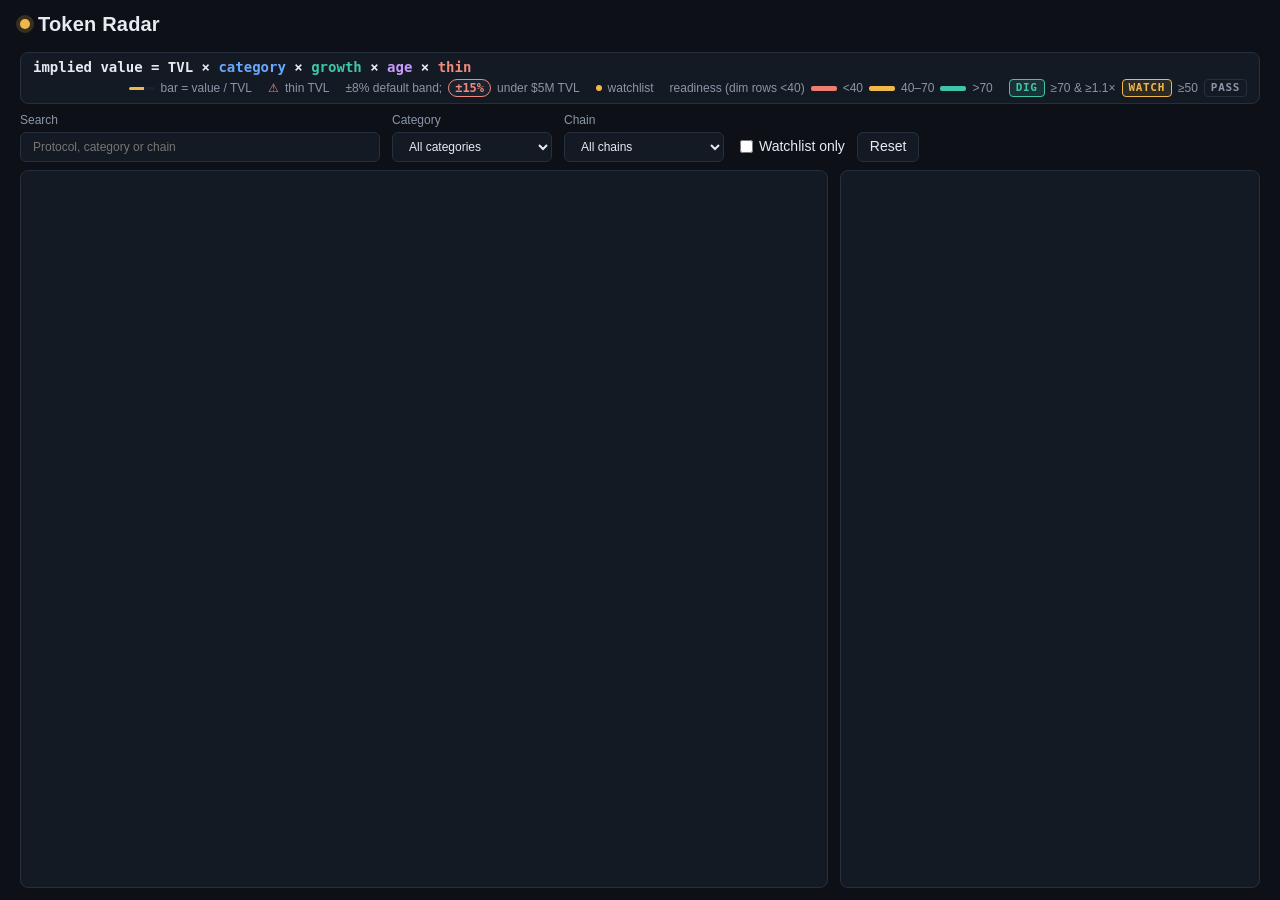
==== commit ebd92a34: "radar v4: signal chips, banded readiness, top-row panel" ====
--- a/dashboard/index.html
+++ b/dashboard/index.html
@@ -16,7 +16,7 @@
 
 <section class="legend" aria-label="How implied value is computed">
   <code class="formula">implied value = TVL × <b class="c-cat" title="What the market pays for the business">category</b> × <b class="c-gro" title="7-day change, compounded to 90 days and damped">growth</b> × <b class="c-age" title="Time listed with no token">age</b> × <b class="c-thin" title="Discount when TVL is under $5M">thin</b></code>
-  <p class="keys"><span class="key"><i class="kbar"><i></i></i> bar = implied value / TVL</span><span class="key"><span class="warn">⚠</span> thin-TVL discount</span><span class="key"><span class="chip">±8%</span> confidence band (±15% under $5M TVL)</span><span class="key"><span class="wdot"></span> watchlist</span><span class="key"><i class="rmini"><i></i></i> launch readiness 0–100</span></p>
+  <p class="keys"><span class="key"><i class="kbar"><i></i></i> bar = value / TVL</span><span class="key"><span class="warn">⚠</span> thin TVL</span><span class="key">±8% default band; <span class="chip conf">±15%</span> under $5M TVL</span><span class="key"><span class="wdot"></span> watchlist</span><span class="key">readiness (dim rows &lt;40) <i class="rmini lo"><i></i></i>&lt;40 <i class="rmini mid"><i></i></i>40–70 <i class="rmini hi"><i></i></i>&gt;70</span><span class="key"><span class="sig sig-dig">DIG</span> ≥70 &amp; ≥1.1× <span class="sig sig-watch">WATCH</span> ≥50 <span class="sig sig-pass">PASS</span></span></p>
 </section>
 
 <form class="filters" role="search" onsubmit="return false">
--- a/dashboard/app.css
+++ b/dashboard/app.css
@@ -20,11 +20,11 @@
   --s3: 12px;
   --s4: 16px;
   --s5: 20px;
-  /* type scale: title 20, section 12 caps, table 13, caption 11 */
+  /* type scale: hero 34, title 20, table 14, caption/chip 12 */
   --t-title: 20px;
   --t-section: 12px;
-  --t-table: 13px;
-  --t-cap: 11px;
+  --t-table: 14px;
+  --t-cap: 12px;
   --mono: ui-monospace, "SF Mono", "JetBrains Mono", Menlo, Consolas, monospace;
 }
 * { box-sizing: border-box; }
@@ -45,10 +45,13 @@
 .meta { margin: 0; color: var(--muted); font-size: var(--t-cap); }
 .meta b { color: var(--text); font-weight: 600; }
 
-.strip { display: grid; grid-template-columns: repeat(4, 1fr); gap: var(--s2); margin: 0 var(--s5) var(--s2); }
+.strip { display: grid; grid-template-columns: 1.7fr 1fr 1fr 1fr; gap: var(--s2); margin: 0 var(--s5) var(--s2); }
 .stat { display: flex; align-items: baseline; gap: var(--s2); padding: 6px var(--s3); background: var(--panel); border: 1px solid var(--line); border-radius: 8px; min-width: 0; }
 .sk { font-size: var(--t-cap); color: var(--muted); text-transform: uppercase; letter-spacing: .06em; white-space: nowrap; }
 .sv { font: 700 18px/1.2 var(--mono); color: var(--text); }
+.stat.hero { padding: 8px var(--s4); border-color: rgba(240,184,74,.55); background: linear-gradient(180deg, #1c2431, var(--panel)); }
+.stat.hero .sk { color: var(--text); }
+.stat.hero .sv { font-size: 36px; line-height: 1; color: #ffd27a; letter-spacing: -.01em; }
 .sc { margin-left: auto; font-size: var(--t-cap); color: var(--muted); white-space: nowrap; overflow: hidden; text-overflow: ellipsis; }
 
 .legend { display: flex; align-items: center; flex-wrap: wrap; gap: var(--s1) var(--s4); margin: 0 var(--s5) var(--s2); padding: 6px var(--s3); background: var(--panel); border: 1px solid var(--line); border-radius: 8px; }
@@ -76,16 +79,17 @@
 .filters .check { flex-direction: row; align-items: center; height: 30px; color: var(--text); font-size: var(--t-table); }
 .count { margin: 0 0 0 auto; height: 30px; display: flex; align-items: center; color: var(--muted); font-size: var(--t-cap); }
 
-.layout { flex: 1; min-height: 0; display: grid; grid-template-columns: minmax(0, 1fr) 448px; gap: var(--s3); padding: 0 var(--s5) var(--s3); }
+.layout { flex: 1; min-height: 0; display: grid; grid-template-columns: minmax(0, 1fr) 420px; gap: var(--s3); padding: 0 var(--s5) var(--s3); }
 .table-scroll { overflow: auto; background: var(--panel); border: 1px solid var(--line); border-radius: 8px; }
 table { width: 100%; border-collapse: collapse; }
 #board { table-layout: fixed; }
-#board th:nth-child(1) { width: 46px; } #board th:nth-child(3) { width: 100px; } #board th:nth-child(4) { width: 82px; }
-#board th:nth-child(5) { width: 66px; } #board th:nth-child(6) { width: 64px; } #board th:nth-child(7) { width: 78px; }
-#board th:nth-child(8) { width: 92px; } #board th:nth-child(9) { width: 80px; } #board th:nth-child(10) { width: 104px; }
+#board th:nth-child(1) { width: 54px; } #board th:nth-child(3) { width: 120px; } #board th:nth-child(4) { width: 98px; }
+#board th:nth-child(5) { width: 70px; } #board th:nth-child(6) { width: 62px; } #board th:nth-child(7) { width: 96px; }
+#board th:nth-child(8) { width: 104px; } #board th:nth-child(9) { width: 132px; }
 th { position: sticky; top: 0; z-index: 1; background: var(--panel-2); text-align: left; font-size: var(--t-cap); font-weight: 600; color: var(--muted); border-bottom: 1px solid var(--line); padding: 0; white-space: nowrap; }
 th button { all: unset; box-sizing: border-box; display: flex; align-items: center; gap: 3px; width: 100%; padding: 8px 8px; white-space: nowrap; cursor: pointer; overflow: hidden; }
 th.num button { justify-content: flex-end; }
+th[data-key=age] button { white-space: normal; line-height: 1.15; text-align: right; }
 th button:hover { color: var(--text); }
 th[aria-sort=ascending] button, th[aria-sort=descending] button { color: var(--accent); }
 th[aria-sort=ascending] .arr::after { content: "▲"; }
@@ -103,6 +107,17 @@
 .nm .w { display: inline-block; width: 6px; height: 6px; margin-right: 6px; border-radius: 50%; background: var(--accent); vertical-align: 2px; }
 .why { font-size: var(--t-cap); font-weight: 400; color: var(--muted); overflow: hidden; text-overflow: ellipsis; line-height: 1.35; }
 td.muted { color: var(--muted); }
+tbody tr.dim td { opacity: .55; }
+tbody tr.dim:hover td, tbody tr.dim.sel td { opacity: .85; }
+.nm { display: flex; align-items: center; justify-content: space-between; gap: 6px; }
+.nmt { overflow: hidden; text-overflow: ellipsis; min-width: 0; }
+.sig { flex: none; padding: 0 6px; border-radius: 4px; font: 700 11px/16px var(--mono); letter-spacing: .06em; border: 1px solid currentColor; }
+.sig-dig { color: var(--up); background: rgba(63,198,168,.14); }
+.sig-watch { color: var(--accent); background: rgba(240,184,74,.1); }
+.sig-pass { color: var(--muted); border-color: var(--line); }
+.why { display: flex; gap: 4px; margin-top: 2px; }
+.fc { flex: none; padding: 0 5px; border-radius: 9px; border: 1px solid var(--k); color: var(--k); font: 600 12px/16px -apple-system, "Segoe UI", Inter, Roboto, Arial, sans-serif; white-space: nowrap; }
+.fc.none { --k: var(--muted); border-color: var(--line); }
 .up { color: var(--up); } .down { color: var(--down); }
 .val { color: var(--accent); font-weight: 600; overflow: visible; }
 .mult { color: var(--text); }
@@ -116,9 +131,11 @@
 .ratio i { display: block; height: 100%; background: var(--accent); opacity: .75; }
 td.val { padding-top: 4px; padding-bottom: 4px; }
 .rrow { display: flex; align-items: center; gap: 6px; justify-content: flex-end; }
-.rbar { width: 26px; height: 5px; border-radius: 3px; background: var(--panel-2); overflow: hidden; }
+.rbar { width: 44px; height: 6px; border-radius: 3px; background: var(--panel-2); overflow: hidden; }
 .rbar i { display: block; height: 100%; background: var(--dur); }
-.rn { min-width: 22px; text-align: right; }
+.rbar.lo i { background: var(--down); } .rbar.mid i { background: var(--accent); } .rbar.hi i { background: var(--up); }
+.rbar.lo + .rn { color: var(--down); } .rbar.hi + .rn { color: var(--up); }
+.rn { min-width: 24px; text-align: right; }
 
 /* detail */
 .detail { overflow: auto; background: var(--panel); border: 1px solid var(--line); border-radius: 8px; padding: var(--s4); }
@@ -138,8 +155,8 @@
 .trace { display: flex; align-items: flex-start; flex-wrap: wrap; gap: 4px 1px; padding: var(--s2) 6px; background: var(--panel-2); border-radius: 6px; font-family: var(--mono); }
 .term { display: flex; flex-direction: column; align-items: center; gap: 1px; padding: 3px 3px; border-bottom: 2px solid var(--k); }
 .tl { font-size: var(--t-cap); color: var(--muted); }
-.tn { font-size: 10px; color: var(--muted); white-space: nowrap; max-width: 72px; overflow: hidden; text-overflow: ellipsis; }
-.tv { font-size: 14px; color: var(--k); }
+.tn { font-size: 11px; color: var(--muted); white-space: nowrap; max-width: 64px; overflow: hidden; text-overflow: ellipsis; }
+.tv { font-size: 15px; white-space: nowrap; color: var(--k); }
 .op { color: var(--muted); font-size: 13px; padding-top: 16px; width: 10px; text-align: center; }
 .factors { display: grid; grid-template-columns: repeat(4, 1fr); gap: var(--s2); margin-top: var(--s2); }
 .fac { background: var(--panel-2); border-radius: 6px; padding: 6px var(--s2); border-top: 3px solid var(--k); min-width: 0; }
@@ -159,15 +176,15 @@
 .seg { min-width: 0; }
 .track { height: 8px; border-radius: 4px; background: var(--panel-2); overflow: hidden; }
 .track i { display: block; height: 100%; background: var(--k); }
-.sl { margin-top: 4px; font: 600 var(--t-cap) var(--mono); color: var(--k); white-space: nowrap; }
+.sl { margin-top: 4px; font: 600 var(--t-cap)/1.25 var(--mono); color: var(--k); overflow-wrap: anywhere; }
 .sn { font-size: var(--t-cap); color: var(--muted); white-space: nowrap; overflow: hidden; text-overflow: ellipsis; }
 
 .farm { width: 100%; table-layout: fixed; }
 .farm th { position: static; padding: 5px var(--s2); font-size: var(--t-cap); }
-.farm th:nth-child(2) { width: 108px; } .farm th:nth-child(3) { width: 58px; } .farm th:nth-child(4) { width: 48px; }
+.farm th:nth-child(2) { width: 132px; } .farm th:nth-child(3) { width: 66px; } .farm th:nth-child(4) { width: 48px; }
 .farm td { padding: 5px var(--s2); white-space: normal; overflow: visible; text-overflow: clip; vertical-align: top; line-height: 1.35; font-size: var(--t-cap); }
 .farm td.a { font-size: var(--t-cap); color: var(--text); }
-.farm td.c, .farm td.t { font-family: var(--mono); white-space: nowrap; text-align: right; }
+.farm td.c, .farm td.t { font-family: var(--mono); text-align: right; } .farm td.t { white-space: nowrap; }
 .farm th.num { text-align: right; }
 .farm td.rk, .farm th.rk { text-align: center; }
 .farm tfoot td { font-weight: 600; border-bottom: 0; }
@@ -190,5 +207,5 @@
   .filters { flex-wrap: wrap; }
 }
 
-.why .d { margin-left: 4px; }
-.why .u { color: var(--up); } .why .d { color: var(--down); }
+.rmini.lo i { background: var(--down); width: 100%; } .rmini.mid i { background: var(--accent); width: 100%; } .rmini.hi i { background: var(--up); width: 100%; }
+.chip.conf { color: var(--thin); border-color: var(--thin); }
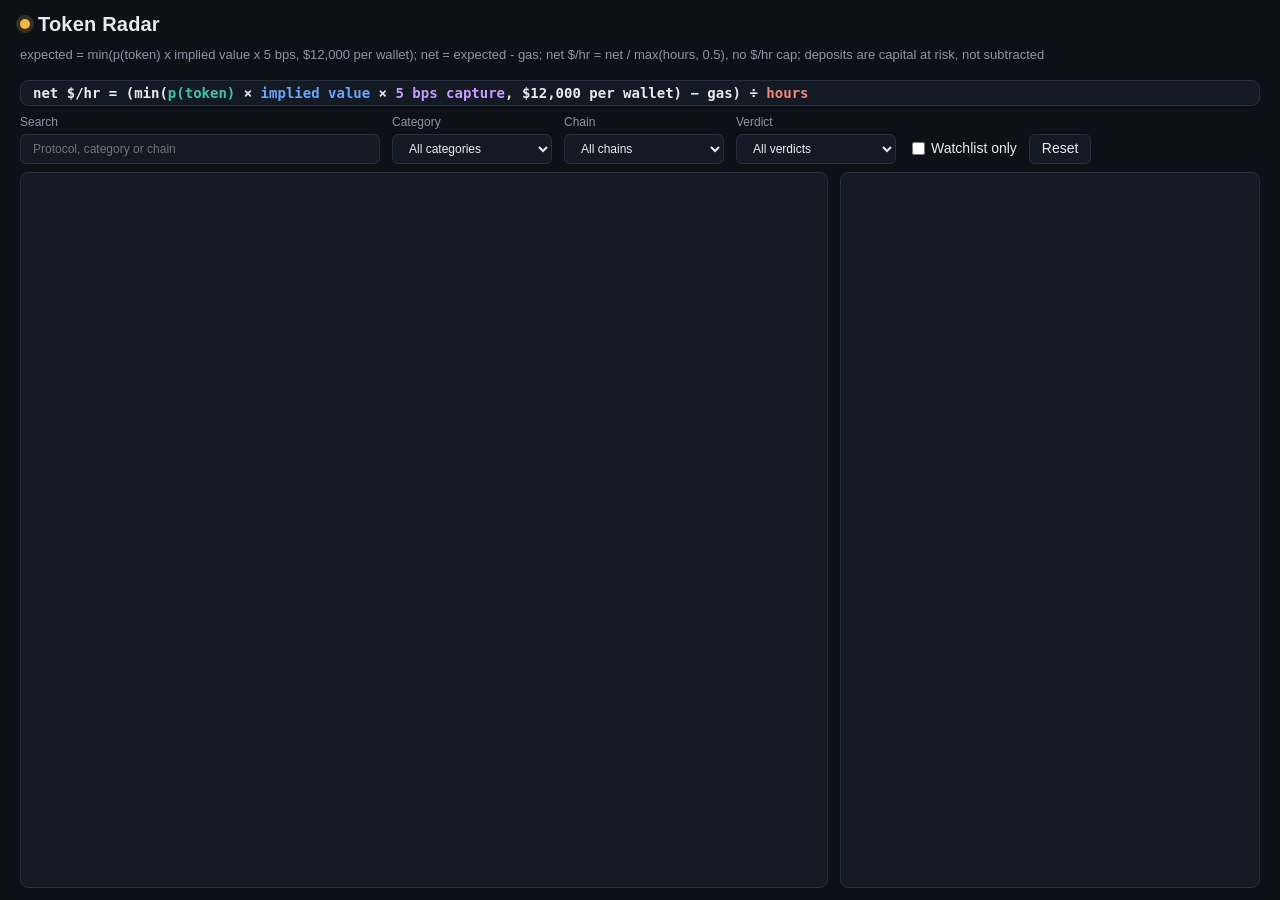
==== commit 695aeb62: "radar v7: net $/hr, quantile verdicts, rich odds model validated" ====
--- a/dashboard/index.html
+++ b/dashboard/index.html
@@ -3,7 +3,7 @@
 <head>
 <meta charset="utf-8">
 <meta name="viewport" content="width=device-width, initial-scale=1">
-<title>Token Radar · pre-token protocols by implied value</title>
+<title>Token Radar · pre-token protocols by net $/hour</title>
 <link rel="stylesheet" href="app.css">
 </head>
 <body>
@@ -11,22 +11,26 @@
   <div class="brand"><span class="dot" aria-hidden="true"></span><h1>Token Radar</h1></div>
   <p id="meta" class="meta"></p>
 </header>
+<p class="assume" id="assume">expected = min(p(token) x implied value x 5 bps, $12,000 per wallet); net = expected - gas; net $/hr = net / max(hours, 0.5), no $/hr cap; deposits are capital at risk, not subtracted</p>
 
-<section class="strip" id="strip" aria-label="Summary of the rows shown"></section>
+<section class="strip" id="strip" aria-label="Integrity strip: model validation"></section>
 
-<section class="legend" aria-label="How implied value is computed">
-  <code class="formula">implied value = TVL × <b class="c-cat" title="What the market pays for the business">category</b> × <b class="c-gro" title="7-day change, compounded to 90 days and damped">growth</b> × <b class="c-age" title="Time listed with no token">age</b> × <b class="c-thin" title="Discount when TVL is under $5M">thin</b></code>
-  <p class="keys"><span class="key"><i class="kbar"><i></i></i> bar = value / TVL</span><span class="key"><span class="warn">⚠</span> thin TVL</span><span class="key">±8% default band; <span class="chip conf">±15%</span> under $5M TVL</span><span class="key"><span class="wdot"></span> watchlist</span><span class="key">readiness (dim rows &lt;40) <i class="rmini lo"><i></i></i>&lt;40 <i class="rmini mid"><i></i></i>40–70 <i class="rmini hi"><i></i></i>&gt;70</span><span class="key"><span class="sig sig-dig">DIG</span> ≥70 &amp; ≥1.1× <span class="sig sig-watch">WATCH</span> ≥50 <span class="sig sig-pass">PASS</span></span></p>
+<section class="legend" aria-label="How the board is computed">
+  <code class="formula">net $/hr = (min(<b class="c-gro" title="Peer-based token odds">p(token)</b> × <b class="c-cat" title="TVL × category median mcap/TVL × growth × age, clipped 0.3–3.0× TVL">implied value</b> × <b class="c-age" title="Assumed share of the implied value a farmer captures: 5 basis points">5 bps capture</b>, $12,000 per wallet) − gas) ÷ <b class="c-thin" title="Sum of the step minutes, floor 0.5 h">hours</b></code>
+  <p class="keys" id="keys"></p>
 </section>
 
 <form class="filters" role="search" onsubmit="return false">
   <label class="grow">Search<input id="q" type="search" autocomplete="off" placeholder="Protocol, category or chain"></label>
   <label>Category<select id="category"><option value="">All categories</option></select></label>
   <label>Chain<select id="chain"><option value="">All chains</option></select></label>
+  <label>Verdict<select id="verdict"><option value="">All verdicts</option><option>FARM</option><option>WATCH</option><option>SKIP</option></select></label>
   <label class="check"><input id="watch" type="checkbox"> Watchlist only</label>
   <button id="reset" type="button">Reset</button>
   <p id="count" class="count" aria-live="polite"></p>
 </form>
+
+<section id="integrity-view" class="iview" hidden></section>
 
 <main class="layout">
   <div class="table-scroll">
--- a/dashboard/app.css
+++ b/dashboard/app.css
@@ -45,7 +45,7 @@
 .meta { margin: 0; color: var(--muted); font-size: var(--t-cap); }
 .meta b { color: var(--text); font-weight: 600; }
 
-.strip { display: grid; grid-template-columns: 1.7fr 1fr 1fr 1fr; gap: var(--s2); margin: 0 var(--s5) var(--s2); }
+.strip { display: grid; grid-template-columns: repeat(7, minmax(0, 1fr)); gap: var(--s2); margin: 0 var(--s5) var(--s2); }
 .stat { display: flex; align-items: baseline; gap: var(--s2); padding: 6px var(--s3); background: var(--panel); border: 1px solid var(--line); border-radius: 8px; min-width: 0; }
 .sk { font-size: var(--t-cap); color: var(--muted); text-transform: uppercase; letter-spacing: .06em; white-space: nowrap; }
 .sv { font: 700 18px/1.2 var(--mono); color: var(--text); }
@@ -83,9 +83,9 @@
 .table-scroll { overflow: auto; background: var(--panel); border: 1px solid var(--line); border-radius: 8px; }
 table { width: 100%; border-collapse: collapse; }
 #board { table-layout: fixed; }
-#board th:nth-child(1) { width: 54px; } #board th:nth-child(3) { width: 120px; } #board th:nth-child(4) { width: 98px; }
-#board th:nth-child(5) { width: 70px; } #board th:nth-child(6) { width: 62px; } #board th:nth-child(7) { width: 96px; }
-#board th:nth-child(8) { width: 104px; } #board th:nth-child(9) { width: 132px; }
+#board th:nth-child(1) { width: 56px; } #board th:nth-child(3) { width: 96px; } #board th:nth-child(4) { width: 70px; }
+#board th:nth-child(5) { width: 70px; } #board th:nth-child(6) { width: 62px; } #board th:nth-child(7) { width: 92px; }
+#board th:nth-child(8) { width: 116px; } #board th:nth-child(9) { width: 132px; } #board th:nth-child(10) { width: 80px; }
 th { position: sticky; top: 0; z-index: 1; background: var(--panel-2); text-align: left; font-size: var(--t-cap); font-weight: 600; color: var(--muted); border-bottom: 1px solid var(--line); padding: 0; white-space: nowrap; }
 th button { all: unset; box-sizing: border-box; display: flex; align-items: center; gap: 3px; width: 100%; padding: 8px 8px; white-space: nowrap; cursor: pointer; overflow: hidden; }
 th.num button { justify-content: flex-end; }
@@ -209,3 +209,68 @@
 
 .rmini.lo i { background: var(--down); width: 100%; } .rmini.mid i { background: var(--accent); width: 100%; } .rmini.hi i { background: var(--up); width: 100%; }
 .chip.conf { color: var(--thin); border-color: var(--thin); }
+
+/* radar-5 */
+.strip { align-items: stretch; }
+.stat { flex-direction: column; align-items: flex-start; gap: 1px; padding: 6px var(--s3); }
+.stat .sv { font-size: 22px; color: #ffd27a; }
+.stat .sc { margin-left: 0; max-width: 100%; }
+.vchip { display: inline-block; padding: 0 8px; border-radius: 4px; font: 700 12px/18px var(--mono); letter-spacing: .06em; border: 1px solid currentColor; }
+.v-farm { color: var(--up); background: rgba(63,198,168,.14); }
+.v-watch { color: var(--accent); background: rgba(240,184,74,.1); }
+.v-skip { color: var(--muted); border-color: var(--line); }
+td .l1 { font-weight: 600; } td .l2, .name .l2 { font: 400 11px/1.3 var(--mono); color: var(--muted); overflow: hidden; text-overflow: ellipsis; }
+td.hr .l1 { color: var(--accent); } td.val .l1 { color: var(--text); }
+.detail h3 { margin-top: var(--s4); }
+.bottom { margin-top: var(--s3); padding: var(--s2) var(--s3); background: var(--panel-2); border-left: 3px solid var(--accent); border-radius: 0 6px 6px 0; }
+.bottom .big { margin-top: 0; }
+.big .n2 { font: 700 20px/1.1 var(--mono); color: var(--text); margin-left: var(--s3); }
+.bottom .bl { margin: 4px 0 0; font-weight: 600; }
+.calc { margin: 6px 0 0; color: var(--muted); font-size: var(--t-cap); line-height: 1.4; }
+table.mini { width: 100%; table-layout: auto; }
+.mini th { position: static; padding: 4px 6px; font-size: var(--t-cap); }
+.mini td { padding: 3px 6px; font-size: var(--t-cap); white-space: normal; overflow: visible; vertical-align: top; line-height: 1.35; }
+.mini td.num, .mini th.num { font-family: var(--mono); text-align: right; white-space: nowrap; }
+.mini tfoot td { font-weight: 600; border-bottom: 0; }
+.mini.farm td.num { white-space: normal; }
+.mini.farm th:nth-child(2) { width: 120px; } .mini.farm th:nth-child(3) { width: 58px; } .mini.farm th:nth-child(4) { width: 62px; }
+.mini.farm td:nth-child(3) { white-space: nowrap; }
+.mini td.rk, .mini th.rk { text-align: center; }
+.ln { display: flex; gap: var(--s2); font-size: var(--t-cap); line-height: 1.4; padding: 2px 0; border-bottom: 1px solid var(--line-2); }
+.lk { flex: none; width: 74px; color: var(--muted); font-family: var(--mono); }
+.lv { min-width: 0; overflow-wrap: anywhere; }
+.layout { grid-template-columns: minmax(0, 1fr) 450px; }
+
+.nm { justify-content: flex-start; }
+.keys { margin-left: 0; }
+.layout { grid-template-columns: minmax(0, 1fr) 420px; }
+.bottom .big .n { font-size: 24px; } .bottom .big { flex-wrap: nowrap; white-space: nowrap; } .big .n2 { font-size: 18px; }
+
+.assume { margin: 2px 20px 8px; padding: 0; font-size: 13px; color: var(--muted, #8b95a5); font-variant-numeric: tabular-nums; }
+.capmark { display: inline-block; padding: 0 5px; border-radius: 4px; border: 1px solid currentColor; font-size: 9px; line-height: 14px; margin-right: 2px; text-transform: uppercase; letter-spacing: .04em; color: #d9a441; vertical-align: 1px; }
+
+/* net-first board: support line, verdict reason, integrity view */
+.support { margin: 0 0 6px; font: 600 var(--t-cap) var(--mono); color: var(--gro); }
+.support.global { color: var(--thin); }
+.support.category { color: var(--accent); }
+.verdict-why b { color: var(--text); }
+.iview { margin: 0 var(--s5) var(--s3); padding: var(--s4); background: var(--panel); border: 1px solid var(--line); border-radius: 8px; }
+.iview h2 { margin: 0 0 var(--s2); font-size: var(--t-title); }
+.iview h2:not(:first-child) { margin-top: var(--s4); }
+.iv-row { display: grid; grid-template-columns: 190px 360px 1fr; gap: var(--s3); padding: 5px 0; border-top: 1px solid var(--line-2); align-items: baseline; }
+.iv-k { color: var(--muted); font-size: var(--t-cap); text-transform: uppercase; letter-spacing: .06em; }
+.iv-v { font: 700 var(--t-table) var(--mono); }
+.iv-t { color: var(--muted); font-size: var(--t-cap); }
+.sup-row { display: grid; grid-template-columns: 90px 420px 170px 1fr; gap: var(--s3); align-items: center; padding: 5px 0; }
+.sup-k { font: 700 var(--t-table) var(--mono); }
+.sup-bar { display: block; height: 14px; background: var(--panel-2); border-radius: 4px; overflow: hidden; }
+.sup-fill { display: block; height: 100%; }
+.sup-finest { background: var(--gro); } .sup-category { background: var(--accent); } .sup-global { background: var(--thin); }
+.sup-n { font: var(--t-table) var(--mono); }
+.sup-d { color: var(--muted); font-size: var(--t-cap); }
+body.view-integrity .layout, body.view-integrity .filters, body.view-integrity .legend { display: none; }
+.strip .stat .sv { font-size: 17px; white-space: nowrap; }
+.strip .stat { padding: 5px 10px; }
+.strip .sk { font-size: 11px; letter-spacing: .04em; overflow: hidden; text-overflow: ellipsis; max-width: 100%; }
+.strip .sc { overflow: hidden; text-overflow: ellipsis; }
+.legend { padding: 4px var(--s3); }
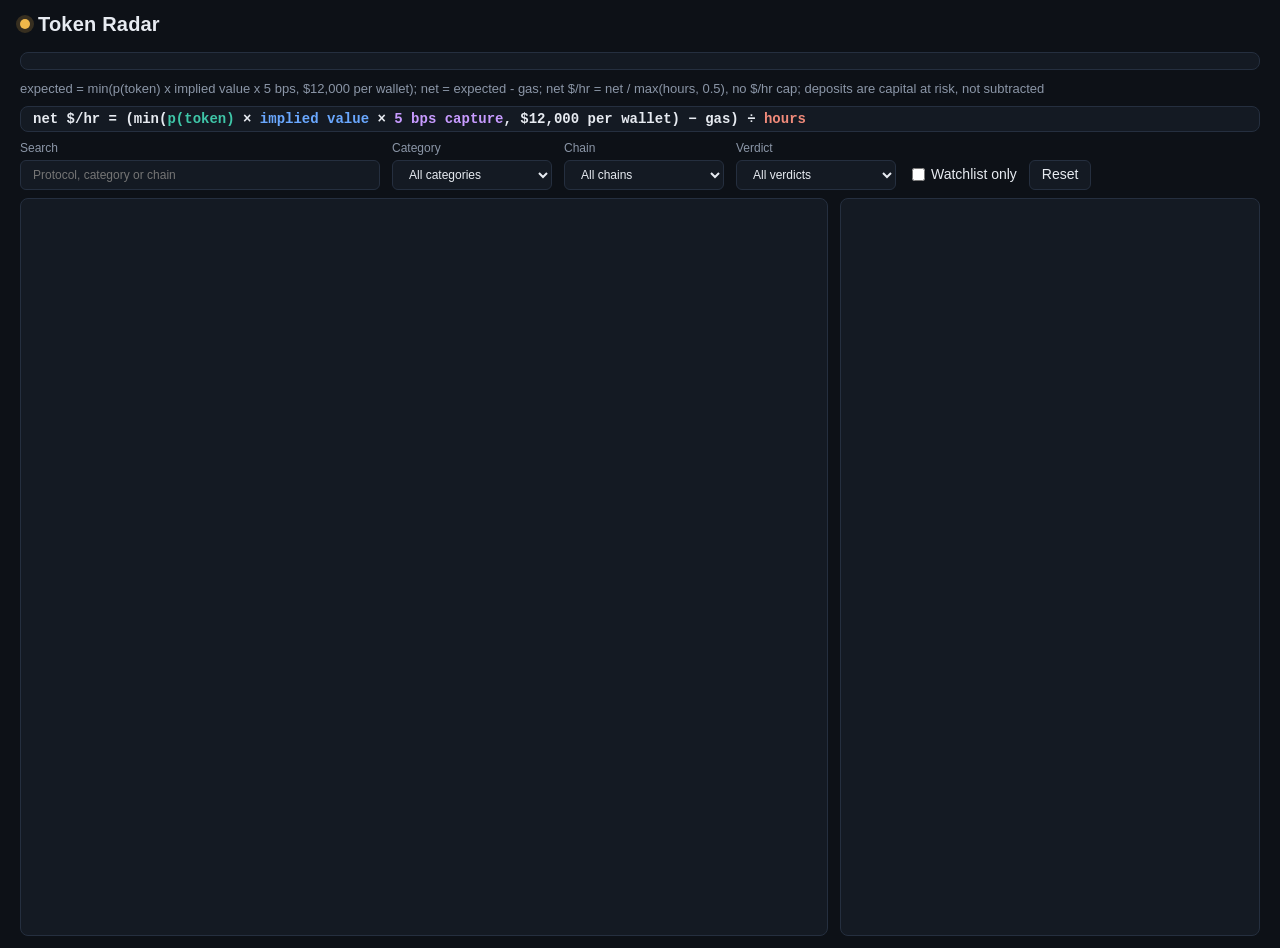
==== commit 43f81ef0: "radar v9: validation-first header, accounting panel, verdict layer fixed" ====
--- a/dashboard/index.html
+++ b/dashboard/index.html
@@ -11,9 +11,12 @@
   <div class="brand"><span class="dot" aria-hidden="true"></span><h1>Token Radar</h1></div>
   <p id="meta" class="meta"></p>
 </header>
+<section class="kpis" id="kpis" aria-label="Validation evidence: six headline numbers"></section>
+<section class="acct" id="acct" aria-label="Protocol accounting"></section>
+
 <p class="assume" id="assume">expected = min(p(token) x implied value x 5 bps, $12,000 per wallet); net = expected - gas; net $/hr = net / max(hours, 0.5), no $/hr cap; deposits are capital at risk, not subtracted</p>
 
-<section class="strip" id="strip" aria-label="Integrity strip: model validation"></section>
+<section class="strip" id="strip" aria-label="Integrity strip: model validation" hidden></section>
 
 <section class="legend" aria-label="How the board is computed">
   <code class="formula">net $/hr = (min(<b class="c-gro" title="Peer-based token odds">p(token)</b> × <b class="c-cat" title="TVL × category median mcap/TVL × growth × age, clipped 0.3–3.0× TVL">implied value</b> × <b class="c-age" title="Assumed share of the implied value a farmer captures: 5 basis points">5 bps capture</b>, $12,000 per wallet) − gas) ÷ <b class="c-thin" title="Sum of the step minutes, floor 0.5 h">hours</b></code>
--- a/dashboard/app.css
+++ b/dashboard/app.css
@@ -28,7 +28,7 @@
   --mono: ui-monospace, "SF Mono", "JetBrains Mono", Menlo, Consolas, monospace;
 }
 * { box-sizing: border-box; }
-html, body { margin: 0; height: 100%; }
+html, body { margin: 0; min-height: 100%; }
 body {
   display: flex; flex-direction: column;
   background: var(--bg); color: var(--text);
@@ -79,13 +79,13 @@
 .filters .check { flex-direction: row; align-items: center; height: 30px; color: var(--text); font-size: var(--t-table); }
 .count { margin: 0 0 0 auto; height: 30px; display: flex; align-items: center; color: var(--muted); font-size: var(--t-cap); }
 
-.layout { flex: 1; min-height: 0; display: grid; grid-template-columns: minmax(0, 1fr) 420px; gap: var(--s3); padding: 0 var(--s5) var(--s3); }
+.layout { flex: none; height: max(620px, calc(100vh - 150px)); display: grid; grid-template-columns: minmax(0, 1fr) 420px; gap: var(--s3); padding: 0 var(--s5) var(--s3); }
 .table-scroll { overflow: auto; background: var(--panel); border: 1px solid var(--line); border-radius: 8px; }
 table { width: 100%; border-collapse: collapse; }
 #board { table-layout: fixed; }
-#board th:nth-child(1) { width: 56px; } #board th:nth-child(3) { width: 96px; } #board th:nth-child(4) { width: 70px; }
-#board th:nth-child(5) { width: 70px; } #board th:nth-child(6) { width: 62px; } #board th:nth-child(7) { width: 92px; }
-#board th:nth-child(8) { width: 116px; } #board th:nth-child(9) { width: 132px; } #board th:nth-child(10) { width: 80px; }
+#board th:nth-child(1) { width: 54px; } #board th:nth-child(3) { width: 70px; } #board th:nth-child(4) { width: 62px; }
+#board th:nth-child(5) { width: 68px; } #board th:nth-child(6) { width: 62px; } #board th:nth-child(7) { width: 92px; }
+#board th:nth-child(8) { width: 114px; } #board th:nth-child(9) { width: 124px; } #board th:nth-child(10) { width: 80px; }
 th { position: sticky; top: 0; z-index: 1; background: var(--panel-2); text-align: left; font-size: var(--t-cap); font-weight: 600; color: var(--muted); border-bottom: 1px solid var(--line); padding: 0; white-space: nowrap; }
 th button { all: unset; box-sizing: border-box; display: flex; align-items: center; gap: 3px; width: 100%; padding: 8px 8px; white-space: nowrap; cursor: pointer; overflow: hidden; }
 th.num button { justify-content: flex-end; }
@@ -244,7 +244,7 @@
 .nm { justify-content: flex-start; }
 .keys { margin-left: 0; }
 .layout { grid-template-columns: minmax(0, 1fr) 420px; }
-.bottom .big .n { font-size: 24px; } .bottom .big { flex-wrap: nowrap; white-space: nowrap; } .big .n2 { font-size: 18px; }
+.bottom .big .n { font-size: 24px; } .bottom .big { flex-wrap: wrap; white-space: nowrap; } .big .n2 { font-size: 18px; }
 
 .assume { margin: 2px 20px 8px; padding: 0; font-size: 13px; color: var(--muted, #8b95a5); font-variant-numeric: tabular-nums; }
 .capmark { display: inline-block; padding: 0 5px; border-radius: 4px; border: 1px solid currentColor; font-size: 9px; line-height: 14px; margin-right: 2px; text-transform: uppercase; letter-spacing: .04em; color: #d9a441; vertical-align: 1px; }
@@ -274,3 +274,31 @@
 .strip .sk { font-size: 11px; letter-spacing: .04em; overflow: hidden; text-overflow: ellipsis; max-width: 100%; }
 .strip .sc { overflow: hidden; text-overflow: ellipsis; }
 .legend { padding: 4px var(--s3); }
+
+/* validation-first header: six KPI cards, then the protocol accounting */
+.kpis { display: grid; grid-template-columns: repeat(6, minmax(0, 1fr)); gap: var(--s2); margin: 0 var(--s5) var(--s2); }
+.kpi { display: flex; flex-direction: column; gap: 4px; padding: var(--s3) var(--s3) var(--s3); background: var(--panel); border: 1px solid var(--line); border-radius: 8px; min-width: 0; }
+.kpi .kk { font-size: 11px; font-weight: 600; letter-spacing: .07em; text-transform: uppercase; color: var(--muted); }
+.kpi .kv { display: flex; align-items: baseline; gap: 6px; font: 700 30px/1.1 var(--mono); color: #ffd27a; letter-spacing: -.01em; white-space: nowrap; }
+.kpi .kv.small { font-size: 19px; line-height: 1.5; white-space: normal; }
+.kpi .kn { font: 600 12px var(--mono); color: var(--text); }
+.kpi .kc { font-size: 11.5px; line-height: 1.35; color: var(--muted); }
+.kpi.warn .kv { color: var(--thin); }
+.acct { margin: 0 var(--s5) var(--s2); padding: var(--s2) var(--s3); background: var(--panel); border: 1px solid var(--line); border-radius: 8px; }
+.acct h2 { margin: 0 0 6px; font-size: 11px; font-weight: 600; letter-spacing: .07em; text-transform: uppercase; color: var(--muted); }
+.acct .cells { display: grid; grid-template-columns: repeat(8, minmax(0, 1fr)); gap: var(--s2); }
+.acct .cell { padding: 4px 8px; background: var(--panel-2); border-radius: 6px; border-left: 3px solid var(--line); }
+.acct .cell.rk { border-left-color: var(--accent); }
+.acct .cell b { display: block; font: 700 20px/1.2 var(--mono); }
+.acct .cell span { font-size: 11.5px; color: var(--muted); }
+.acct .sum { margin: 6px 0 0; font: 12px/1.5 var(--mono); color: var(--text); }
+.acct .sum .ok { color: var(--up); font-weight: 700; }
+@media (max-width: 1100px) { .kpis { grid-template-columns: repeat(3, minmax(0, 1fr)); } .acct .cells { grid-template-columns: repeat(4, minmax(0, 1fr)); } }
+
+.strip[hidden] { display: none; }
+.kpi .kv { flex-wrap: wrap; }
+.kpi .kn.wide { flex-basis: 100%; font-size: 13px; color: var(--text); }
+.kpi .kv.small span { display: inline-block; white-space: nowrap; }
+
+.name .l2 { white-space: nowrap; font-size: 10px; }
+.p10grp { white-space: nowrap; margin-left: var(--s3); } .p10grp .n2 { margin-left: 0; }
